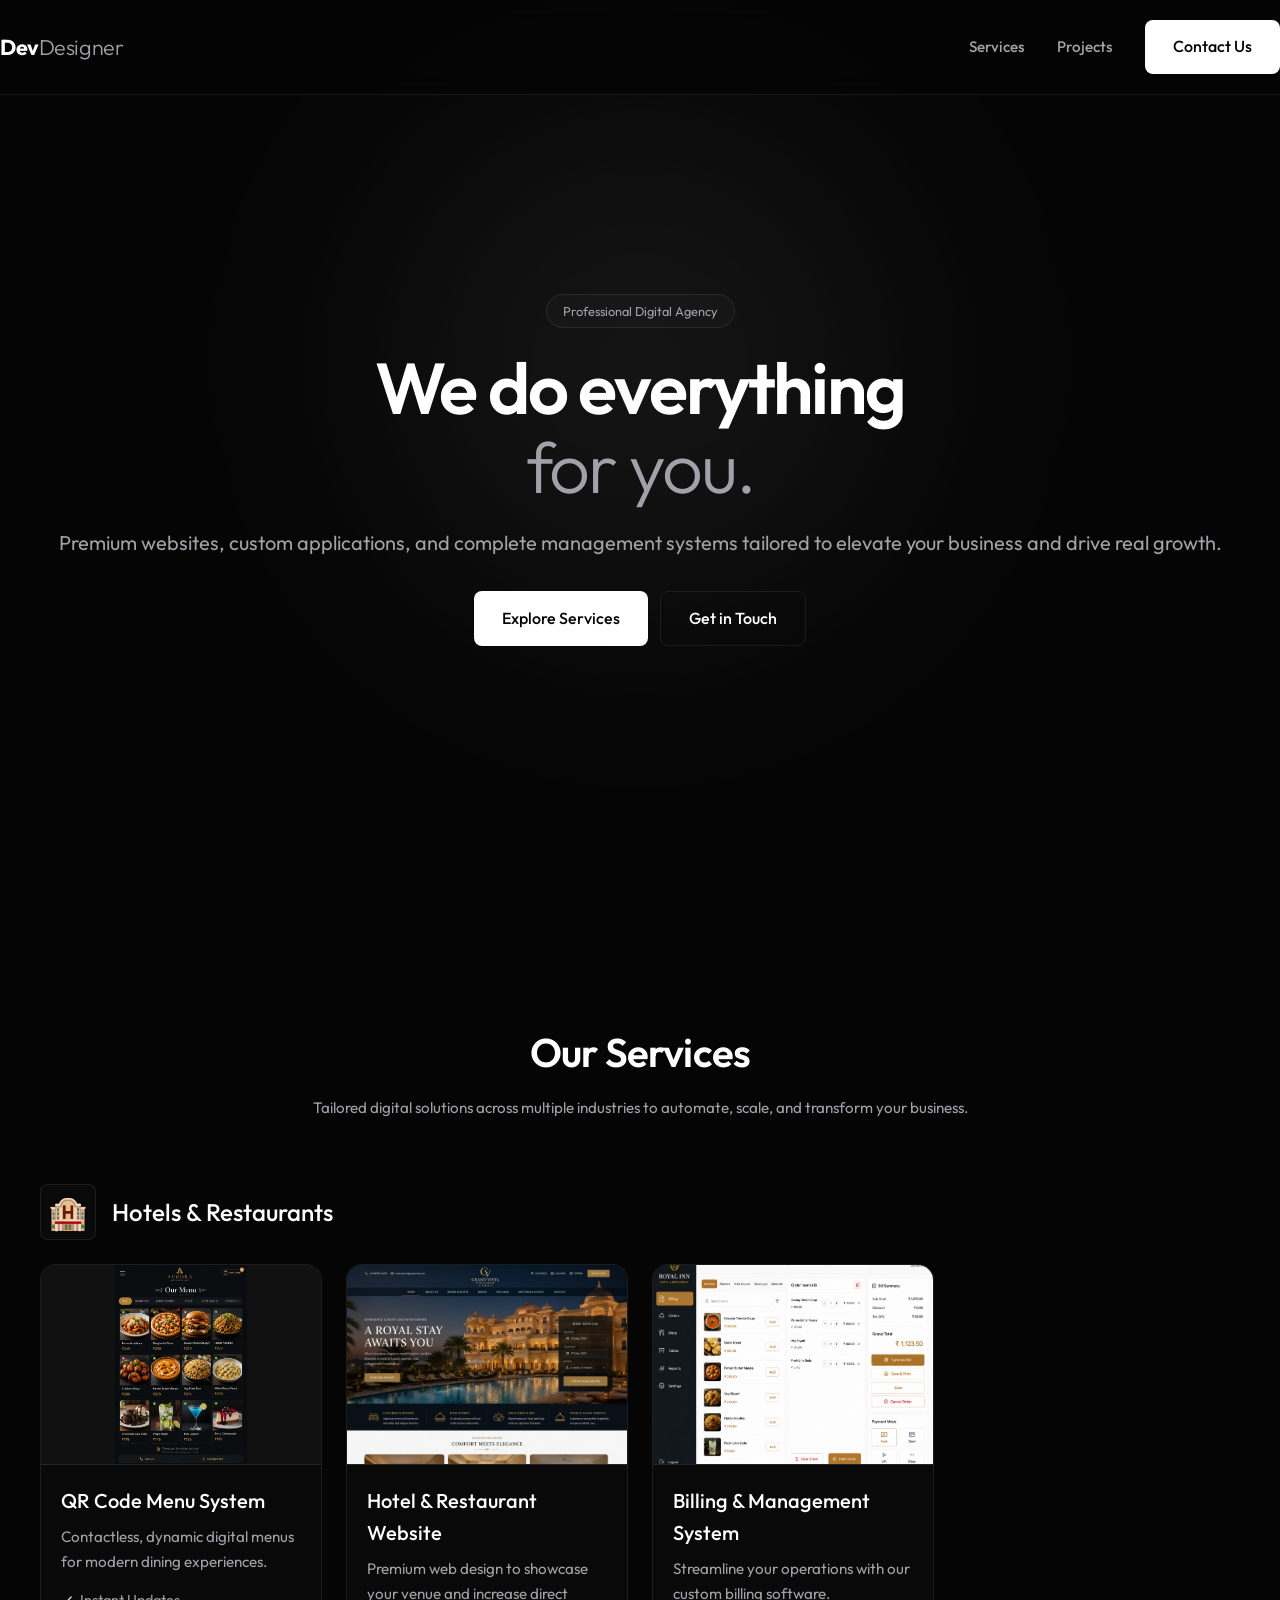
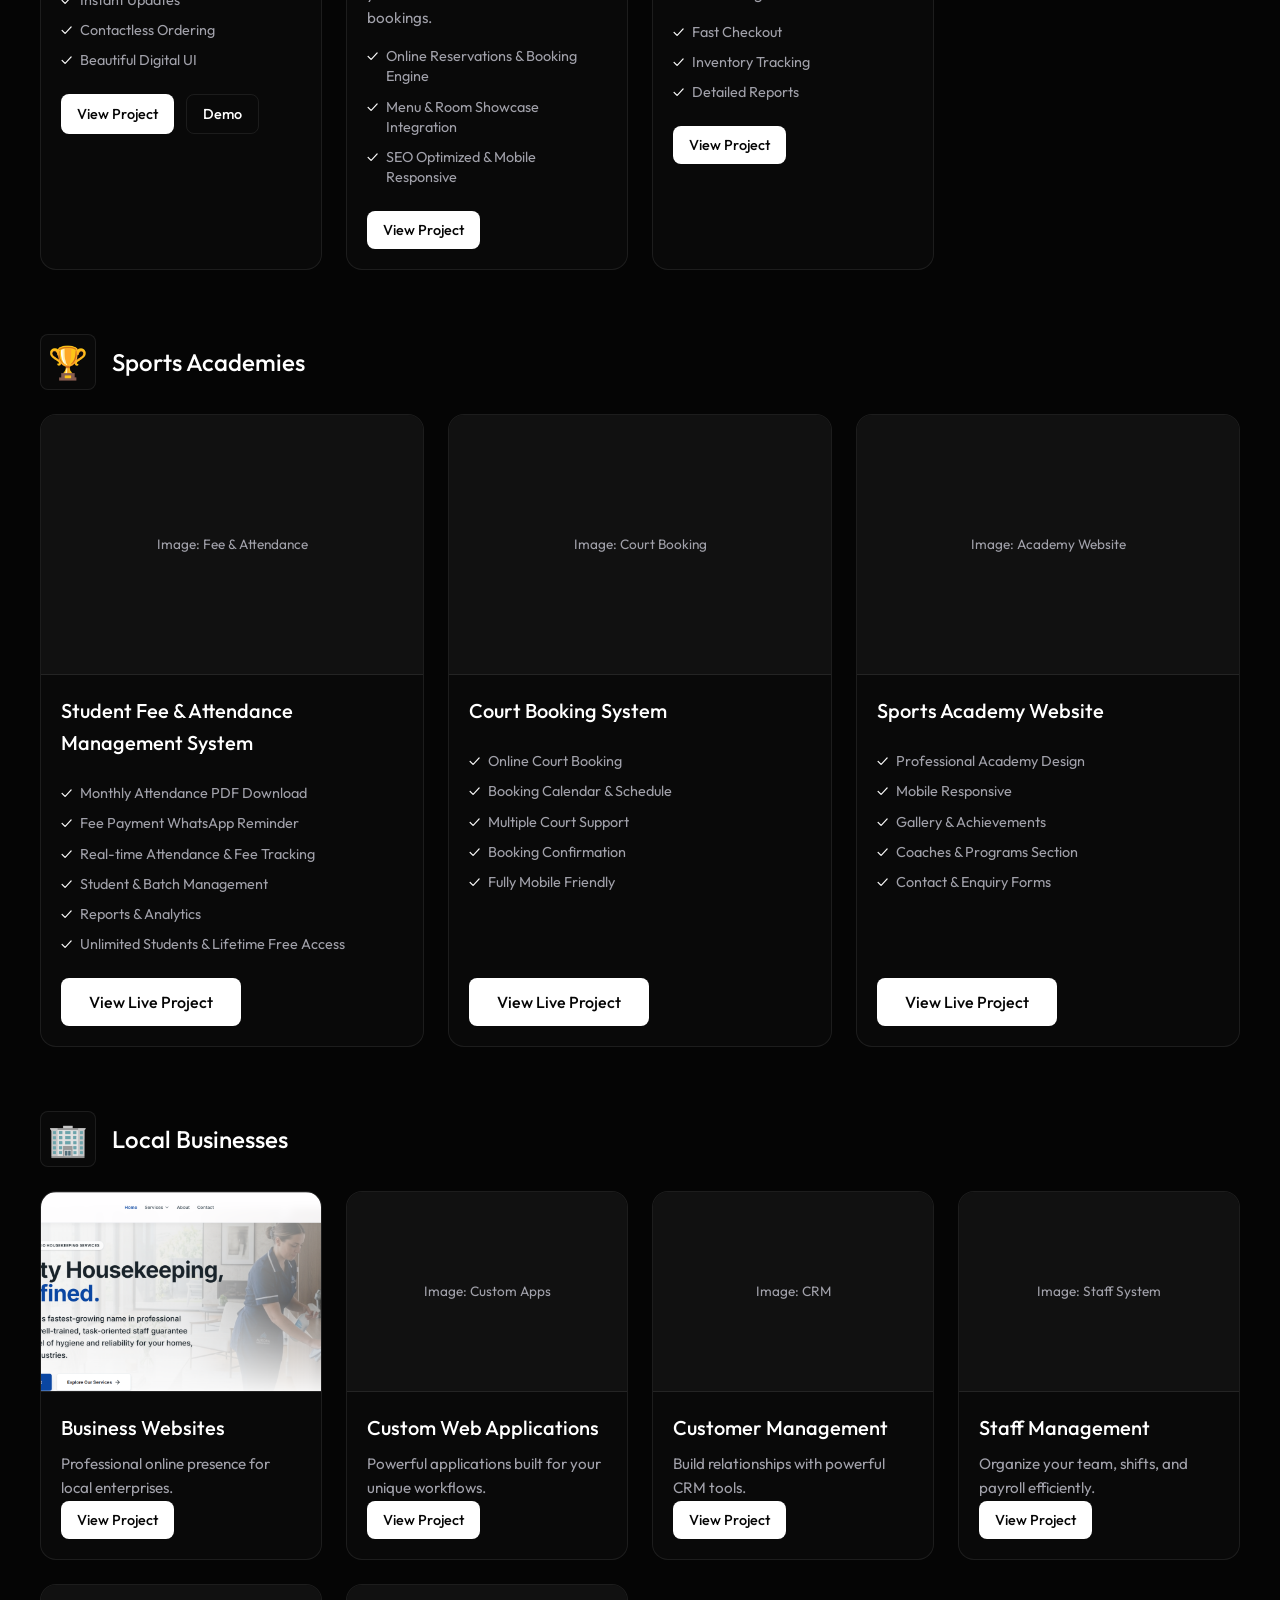
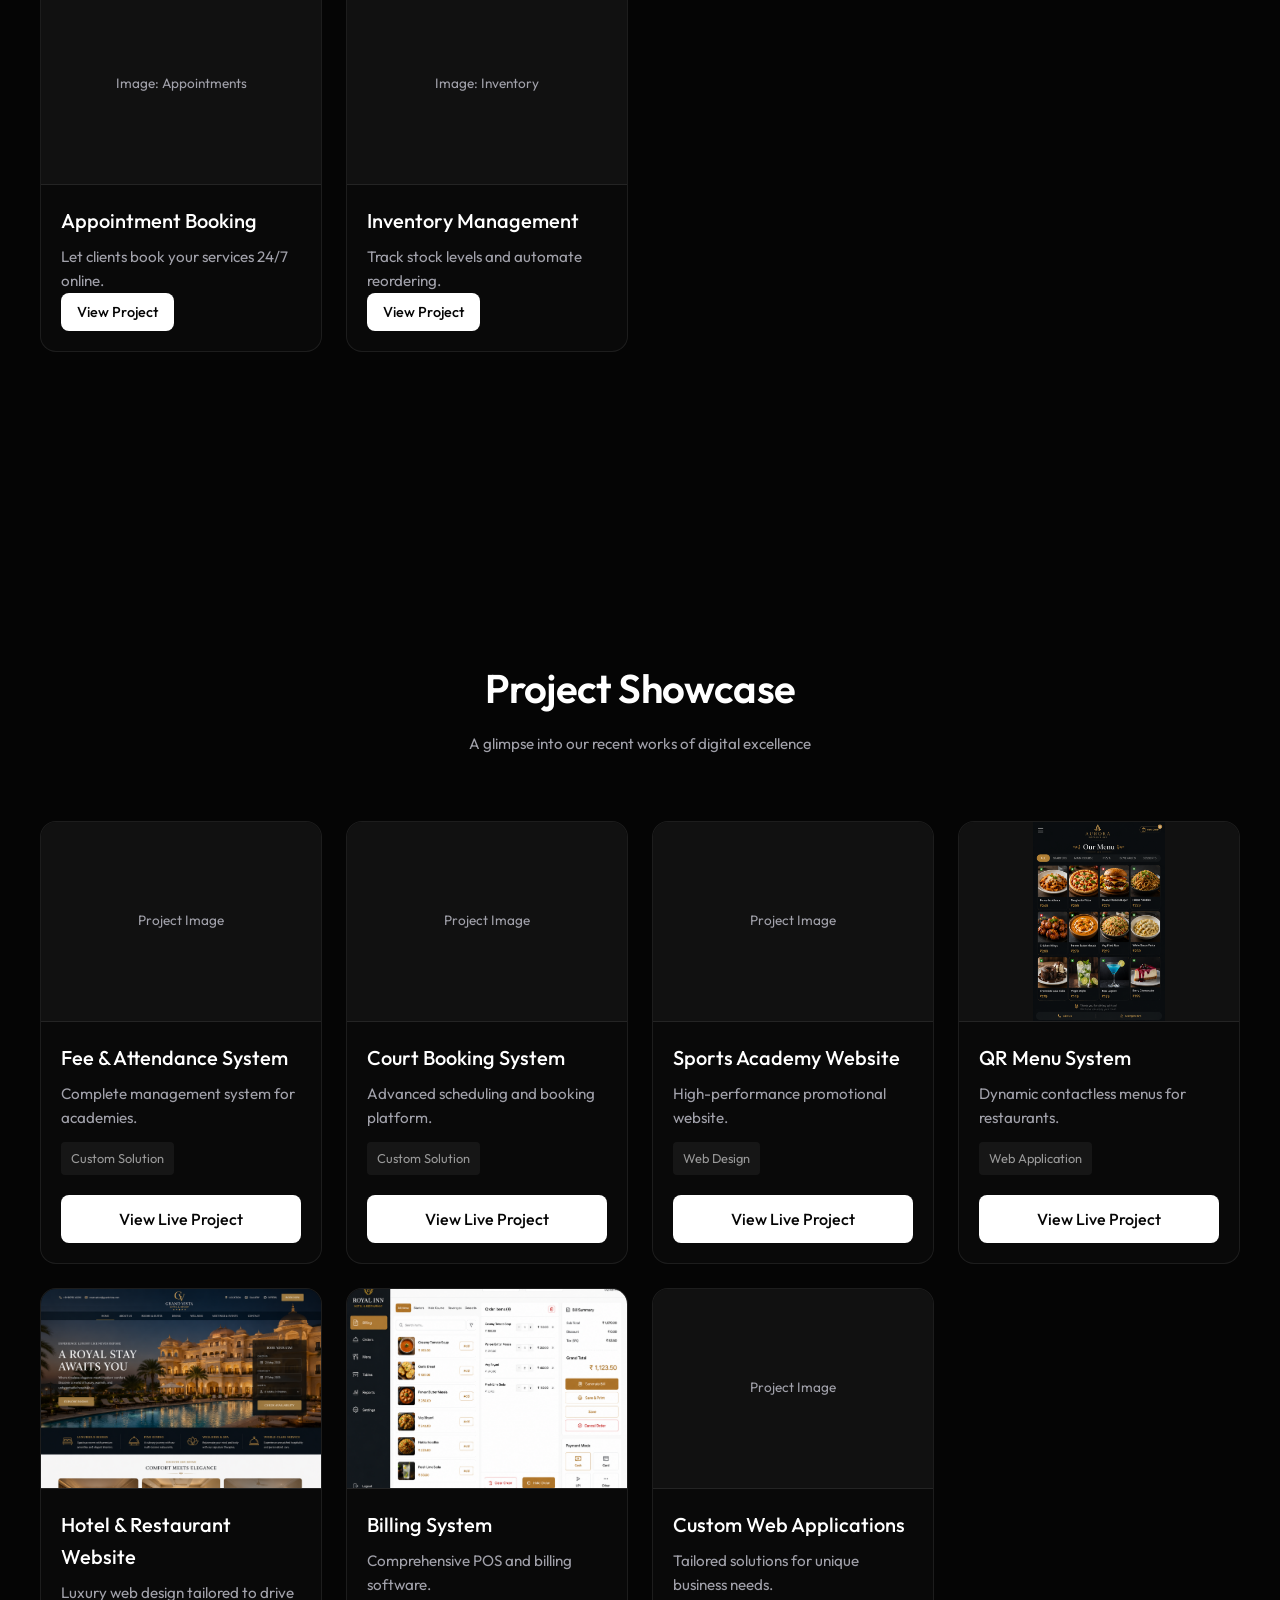
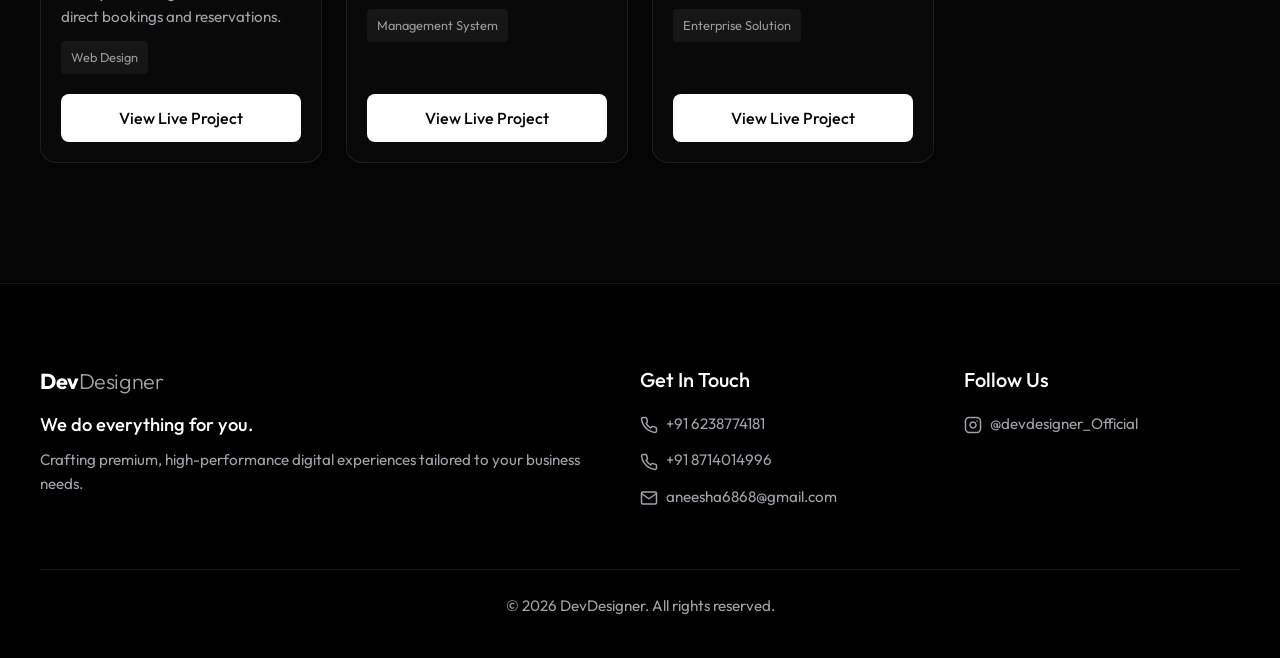
==== index.html @ 1812ec25 "Initial commit - DevDesigner Landing Page" ====
<!DOCTYPE html>
<html lang="en">
<head>
    <meta charset="UTF-8">
    <meta name="viewport" content="width=device-width, initial-scale=1.0">
    <title>DevDesigner | Premium Digital Solutions</title>
    <meta name="description" content="DevDesigner provides premium websites, web applications, and management systems for hotels, restaurants, sports academies, and local businesses. We do everything for you.">
    <link rel="preconnect" href="https://fonts.googleapis.com">
    <link rel="preconnect" href="https://fonts.gstatic.com" crossorigin>
    <link href="https://fonts.googleapis.com/css2?family=Outfit:wght@300;400;500;600;700;800&display=swap" rel="stylesheet">
    <link rel="stylesheet" href="styles.css">
</head>
<body>
    <!-- Navbar -->
    <nav class="navbar">
        <div class="nav-container">
            <a href="#" class="logo">
                <!-- Fallback text if logo.png is not present yet -->
                <span class="logo-text">Dev<span class="highlight">Designer</span></span>
            </a>
            <div class="nav-links">
                <a href="#services">Services</a>
                <a href="#projects">Projects</a>
                <a href="#contact" class="btn-primary nav-btn">Contact Us</a>
            </div>
            <button class="mobile-menu-btn" aria-label="Menu">
                <span></span>
                <span></span>
                <span></span>
            </button>
        </div>
    </nav>

    <!-- Hero Section -->
    <header class="hero">
        <div class="hero-bg-glow"></div>
        <div class="container hero-content">
            <div class="badge">Professional Digital Agency</div>
            <h1>We do everything <br/> <span class="highlight">for you.</span></h1>
            <p class="hero-desc">Premium websites, custom applications, and complete management systems tailored to elevate your business and drive real growth.</p>
            <div class="hero-buttons">
                <a href="#services" class="btn-primary">Explore Services</a>
                <a href="#contact" class="btn-secondary">Get in Touch</a>
            </div>
        </div>
    </header>

    <!-- Services Section -->
    <section id="services" class="section services-section">
        <div class="container">
            <div class="section-header">
                <h2 class="section-title">Our Services</h2>
                <p class="section-subtitle">Tailored digital solutions across multiple industries to automate, scale, and transform your business.</p>
            </div>

            <!-- Hotels & Restaurants -->
            <div class="service-category">
                <div class="category-header">
                    <div class="category-icon">🏨</div>
                    <h3 class="category-title">Hotels & Restaurants</h3>
                </div>
                <div class="grid">
                    <div class="card service-card">
                        <div class="card-image" style="padding: 0;">
                            <img src="qr_menu.png" alt="QR Menu System" style="width: 100%; height: 100%; object-fit: contain;">
                        </div>
                        <div class="card-content">
                            <h4>QR Code Menu System</h4>
                            <p>Contactless, dynamic digital menus for modern dining experiences.</p>
                            <ul class="features-list">
                                <li>Instant Updates</li>
                                <li>Contactless Ordering</li>
                                <li>Beautiful Digital UI</li>
                            </ul>
                            <div class="card-actions">
                                <button class="btn-sm btn-primary">View Project</button>
                                <button class="btn-sm btn-outline">Demo</button>
                            </div>
                        </div>
                    </div>
                    <div class="card service-card">
                        <div class="card-image" style="padding: 0;">
                            <img src="hotel.png" alt="Hotel & Restaurant Website" style="width: 100%; height: 100%; object-fit: cover;">
                        </div>
                        <div class="card-content">
                            <h4>Hotel & Restaurant Website</h4>
                            <p>Premium web design to showcase your venue and increase direct bookings.</p>
                            <ul class="features-list">
                                <li>Online Reservations & Booking Engine</li>
                                <li>Menu & Room Showcase Integration</li>
                                <li>SEO Optimized & Mobile Responsive</li>
                            </ul>
                            <div class="card-actions">
                                <button class="btn-sm btn-primary">View Project</button>
                            </div>
                        </div>
                    </div>
                    <div class="card service-card">
                        <div class="card-image" style="padding: 0;">
                            <img src="hotel_bill.png" alt="Billing & Management System" style="width: 100%; height: 100%; object-fit: cover;">
                        </div>
                        <div class="card-content">
                            <h4>Billing & Management System</h4>
                            <p>Streamline your operations with our custom billing software.</p>
                            <ul class="features-list">
                                <li>Fast Checkout</li>
                                <li>Inventory Tracking</li>
                                <li>Detailed Reports</li>
                            </ul>
                            <div class="card-actions">
                                <button class="btn-sm btn-primary">View Project</button>
                            </div>
                        </div>
                    </div>
                </div>
            </div>

            <!-- Sports Academies -->
            <div class="service-category">
                <div class="category-header">
                    <div class="category-icon">🏆</div>
                    <h3 class="category-title">Sports Academies</h3>
                </div>
                <div class="grid grid-large">
                    <div class="card service-card large">
                        <div class="card-image placeholder large-img">Image: Fee & Attendance</div>
                        <div class="card-content">
                            <h4>Student Fee & Attendance Management System</h4>
                            <ul class="features-list full-list">
                                <li>Monthly Attendance PDF Download</li>
                                <li>Fee Payment WhatsApp Reminder</li>
                                <li>Real-time Attendance & Fee Tracking</li>
                                <li>Student & Batch Management</li>
                                <li>Reports & Analytics</li>
                                <li>Unlimited Students & Lifetime Free Access</li>
                            </ul>
                            <div class="card-actions mt-auto">
                                <button class="btn-primary w-100">View Live Project</button>
                            </div>
                        </div>
                    </div>
                    <div class="card service-card large">
                        <div class="card-image placeholder large-img">Image: Court Booking</div>
                        <div class="card-content">
                            <h4>Court Booking System</h4>
                            <ul class="features-list full-list">
                                <li>Online Court Booking</li>
                                <li>Booking Calendar & Schedule</li>
                                <li>Multiple Court Support</li>
                                <li>Booking Confirmation</li>
                                <li>Fully Mobile Friendly</li>
                            </ul>
                            <div class="card-actions mt-auto">
                                <button class="btn-primary w-100">View Live Project</button>
                            </div>
                        </div>
                    </div>
                    <div class="card service-card large">
                        <div class="card-image placeholder large-img">Image: Academy Website</div>
                        <div class="card-content">
                            <h4>Sports Academy Website</h4>
                            <ul class="features-list full-list">
                                <li>Professional Academy Design</li>
                                <li>Mobile Responsive</li>
                                <li>Gallery & Achievements</li>
                                <li>Coaches & Programs Section</li>
                                <li>Contact & Enquiry Forms</li>
                            </ul>
                            <div class="card-actions mt-auto">
                                <button class="btn-primary w-100">View Live Project</button>
                            </div>
                        </div>
                    </div>
                </div>
            </div>

            <!-- Local Businesses -->
            <div class="service-category">
                <div class="category-header">
                    <div class="category-icon">🏢</div>
                    <h3 class="category-title">Local Businesses</h3>
                </div>
                <div class="grid">
                    <div class="card service-card">
                        <div class="card-image" style="padding: 0;">
                            <img src="businesswebsite.png" alt="Business Websites" style="width: 100%; height: 100%; object-fit: cover;">
                        </div>
                        <div class="card-content">
                            <h4>Business Websites</h4>
                            <p>Professional online presence for local enterprises.</p>
                            <div class="card-actions mt-auto"><button class="btn-sm btn-primary">View Project</button></div>
                        </div>
                    </div>
                    <div class="card service-card">
                        <div class="card-image placeholder">Image: Custom Apps</div>
                        <div class="card-content">
                            <h4>Custom Web Applications</h4>
                            <p>Powerful applications built for your unique workflows.</p>
                            <div class="card-actions mt-auto"><button class="btn-sm btn-primary">View Project</button></div>
                        </div>
                    </div>
                    <div class="card service-card">
                        <div class="card-image placeholder">Image: CRM</div>
                        <div class="card-content">
                            <h4>Customer Management</h4>
                            <p>Build relationships with powerful CRM tools.</p>
                            <div class="card-actions mt-auto"><button class="btn-sm btn-primary">View Project</button></div>
                        </div>
                    </div>
                    <div class="card service-card">
                        <div class="card-image placeholder">Image: Staff System</div>
                        <div class="card-content">
                            <h4>Staff Management</h4>
                            <p>Organize your team, shifts, and payroll efficiently.</p>
                            <div class="card-actions mt-auto"><button class="btn-sm btn-primary">View Project</button></div>
                        </div>
                    </div>
                    <div class="card service-card">
                        <div class="card-image placeholder">Image: Appointments</div>
                        <div class="card-content">
                            <h4>Appointment Booking</h4>
                            <p>Let clients book your services 24/7 online.</p>
                            <div class="card-actions mt-auto"><button class="btn-sm btn-primary">View Project</button></div>
                        </div>
                    </div>
                    <div class="card service-card">
                        <div class="card-image placeholder">Image: Inventory</div>
                        <div class="card-content">
                            <h4>Inventory Management</h4>
                            <p>Track stock levels and automate reordering.</p>
                            <div class="card-actions mt-auto"><button class="btn-sm btn-primary">View Project</button></div>
                        </div>
                    </div>
                </div>
            </div>
        </div>
    </section>

    <!-- Project Showcase -->
    <section id="projects" class="section projects-section">
        <div class="container">
            <div class="section-header">
                <h2 class="section-title">Project Showcase</h2>
                <p class="section-subtitle">A glimpse into our recent works of digital excellence</p>
            </div>
            <div class="grid">
                <!-- Projects -->
                <div class="card project-card">
                    <div class="card-image placeholder">Project Image</div>
                    <div class="card-content">
                        <h4>Fee & Attendance System</h4>
                        <p>Complete management system for academies.</p>
                        <p class="tech-stack">Custom Solution</p>
                        <button class="btn-primary w-100 mt-auto">View Live Project</button>
                    </div>
                </div>
                <div class="card project-card">
                    <div class="card-image placeholder">Project Image</div>
                    <div class="card-content">
                        <h4>Court Booking System</h4>
                        <p>Advanced scheduling and booking platform.</p>
                        <p class="tech-stack">Custom Solution</p>
                        <button class="btn-primary w-100 mt-auto">View Live Project</button>
                    </div>
                </div>
                <div class="card project-card">
                    <div class="card-image placeholder">Project Image</div>
                    <div class="card-content">
                        <h4>Sports Academy Website</h4>
                        <p>High-performance promotional website.</p>
                        <p class="tech-stack">Web Design</p>
                        <button class="btn-primary w-100 mt-auto">View Live Project</button>
                    </div>
                </div>
                <div class="card project-card">
                    <div class="card-image" style="padding: 0;">
                        <img src="qr_menu.png" alt="QR Menu System" style="width: 100%; height: 100%; object-fit: contain;">
                    </div>
                    <div class="card-content">
                        <h4>QR Menu System</h4>
                        <p>Dynamic contactless menus for restaurants.</p>
                        <p class="tech-stack">Web Application</p>
                        <button class="btn-primary w-100 mt-auto">View Live Project</button>
                    </div>
                </div>
                <div class="card project-card">
                    <div class="card-image" style="padding: 0;">
                        <img src="hotel.png" alt="Hotel & Restaurant Website" style="width: 100%; height: 100%; object-fit: cover;">
                    </div>
                    <div class="card-content">
                        <h4>Hotel & Restaurant Website</h4>
                        <p>Luxury web design tailored to drive direct bookings and reservations.</p>
                        <p class="tech-stack">Web Design</p>
                        <button class="btn-primary w-100 mt-auto">View Live Project</button>
                    </div>
                </div>
                <div class="card project-card">
                    <div class="card-image" style="padding: 0;">
                        <img src="hotel_bill.png" alt="Billing & Management System" style="width: 100%; height: 100%; object-fit: cover;">
                    </div>
                    <div class="card-content">
                        <h4>Billing System</h4>
                        <p>Comprehensive POS and billing software.</p>
                        <p class="tech-stack">Management System</p>
                        <button class="btn-primary w-100 mt-auto">View Live Project</button>
                    </div>
                </div>
                <div class="card project-card">
                    <div class="card-image placeholder">Project Image</div>
                    <div class="card-content">
                        <h4>Custom Web Applications</h4>
                        <p>Tailored solutions for unique business needs.</p>
                        <p class="tech-stack">Enterprise Solution</p>
                        <button class="btn-primary w-100 mt-auto">View Live Project</button>
                    </div>
                </div>
            </div>
        </div>
    </section>

    <!-- Footer -->
    <footer id="contact" class="footer">
        <div class="container">
            <div class="footer-grid">
                <div class="footer-brand">
                    <h2 class="logo-text">Dev<span class="highlight">Designer</span></h2>
                    <p class="footer-tagline">We do everything for you.</p>
                    <p class="footer-desc">Crafting premium, high-performance digital experiences tailored to your business needs.</p>
                </div>
                <div class="footer-contact">
                    <h4>Get In Touch</h4>
                    <a href="tel:+916238774181" class="contact-link"><svg width="18" height="18" viewBox="0 0 24 24" fill="none" stroke="currentColor" stroke-width="2" stroke-linecap="round" stroke-linejoin="round" style="vertical-align: middle; margin-right: 8px;"><path d="M22 16.92v3a2 2 0 0 1-2.18 2 19.79 19.79 0 0 1-8.63-3.07 19.5 19.5 0 0 1-6-6 19.79 19.79 0 0 1-3.07-8.67A2 2 0 0 1 4.11 2h3a2 2 0 0 1 2 1.72 12.84 12.84 0 0 0 .7 2.81 2 2 0 0 1-.45 2.11L8.09 9.91a16 16 0 0 0 6 6l1.27-1.27a2 2 0 0 1 2.11-.45 12.84 12.84 0 0 0 2.81.7A2 2 0 0 1 22 16.92z"></path></svg>+91 6238774181</a>
                    <a href="tel:+918714014996" class="contact-link"><svg width="18" height="18" viewBox="0 0 24 24" fill="none" stroke="currentColor" stroke-width="2" stroke-linecap="round" stroke-linejoin="round" style="vertical-align: middle; margin-right: 8px;"><path d="M22 16.92v3a2 2 0 0 1-2.18 2 19.79 19.79 0 0 1-8.63-3.07 19.5 19.5 0 0 1-6-6 19.79 19.79 0 0 1-3.07-8.67A2 2 0 0 1 4.11 2h3a2 2 0 0 1 2 1.72 12.84 12.84 0 0 0 .7 2.81 2 2 0 0 1-.45 2.11L8.09 9.91a16 16 0 0 0 6 6l1.27-1.27a2 2 0 0 1 2.11-.45 12.84 12.84 0 0 0 2.81.7A2 2 0 0 1 22 16.92z"></path></svg>+91 8714014996</a>
                    <a href="mailto:aneesha6868@gmail.com" class="contact-link"><svg width="18" height="18" viewBox="0 0 24 24" fill="none" stroke="currentColor" stroke-width="2" stroke-linecap="round" stroke-linejoin="round" style="vertical-align: middle; margin-right: 8px;"><path d="M4 4h16c1.1 0 2 .9 2 2v12c0 1.1-.9 2-2 2H4c-1.1 0-2-.9-2-2V6c0-1.1.9-2 2-2z"></path><polyline points="22,6 12,13 2,6"></polyline></svg>aneesha6868@gmail.com</a>
                </div>
                <div class="footer-social">
                    <h4>Follow Us</h4>
                    <a href="https://instagram.com/devdesigner_Official" target="_blank" class="contact-link"><svg width="18" height="18" viewBox="0 0 24 24" fill="none" stroke="currentColor" stroke-width="2" stroke-linecap="round" stroke-linejoin="round" style="vertical-align: middle; margin-right: 8px;"><rect x="2" y="2" width="20" height="20" rx="5" ry="5"></rect><path d="M16 11.37A4 4 0 1 1 12.63 8 4 4 0 0 1 16 11.37z"></path><line x1="17.5" y1="6.5" x2="17.51" y2="6.5"></line></svg>@devdesigner_Official</a>
                </div>
            </div>
            <div class="footer-bottom">
                <p>&copy; 2026 DevDesigner. All rights reserved.</p>
            </div>
        </div>
    </footer>

    <script src="script.js"></script>
</body>
</html>
---- styles.css ----
/* --- CSS Reset & Variables --- */
:root {
    --bg-main: #050505;
    --bg-card: rgba(255, 255, 255, 0.02);
    --bg-card-hover: rgba(255, 255, 255, 0.05);
    --border: rgba(255, 255, 255, 0.08);
    --border-hover: rgba(255, 255, 255, 0.2);
    --text-primary: #ffffff;
    --text-secondary: #a1a1aa;
    --accent: #ffffff;
    --accent-glow: rgba(255, 255, 255, 0.15);
    --font-main: 'Outfit', sans-serif;
    --radius: 16px;
    --radius-sm: 8px;
    --transition: all 0.3s cubic-bezier(0.4, 0, 0.2, 1);
}

* {
    margin: 0;
    padding: 0;
    box-sizing: border-box;
}

html {
    scroll-behavior: smooth;
}

body {
    font-family: var(--font-main);
    background-color: var(--bg-main);
    color: var(--text-primary);
    line-height: 1.6;
    overflow-x: hidden;
}

a {
    text-decoration: none;
    color: inherit;
    transition: var(--transition);
}

ul {
    list-style: none;
}

img {
    max-width: 100%;
    display: block;
}

.container {
    max-width: 1280px;
    margin: 0 auto;
    padding: 0 20px;
}

.highlight {
    color: var(--text-secondary);
    font-weight: 300;
}

/* --- Typography (Mobile First) --- */
h1 {
    font-size: 2.5rem;
    line-height: 1.1;
    font-weight: 600;
    letter-spacing: -0.03em;
    margin-bottom: 20px;
}

h2.section-title {
    font-size: 2rem;
    font-weight: 600;
    letter-spacing: -0.02em;
    margin-bottom: 12px;
}

h3.category-title {
    font-size: 1.5rem;
    font-weight: 500;
}

h4 {
    font-size: 1.25rem;
    font-weight: 500;
    margin-bottom: 8px;
}

p {
    color: var(--text-secondary);
    font-size: 0.95rem;
}

/* --- Buttons --- */
button, .btn-primary, .btn-secondary, .btn-outline {
    font-family: var(--font-main);
    cursor: pointer;
    display: inline-flex;
    align-items: center;
    justify-content: center;
    border: none;
    transition: var(--transition);
    font-weight: 500;
    border-radius: var(--radius-sm);
    width: 100%; /* Mobile first: full width buttons */
    text-align: center;
}

.btn-primary {
    background: var(--text-primary);
    color: var(--bg-main);
    padding: 14px 28px;
    font-size: 1rem;
}

.btn-primary:hover {
    background: #e4e4e7;
    transform: translateY(-2px);
    box-shadow: 0 10px 20px rgba(255,255,255,0.1);
}

.btn-secondary {
    background: transparent;
    color: var(--text-primary);
    padding: 14px 28px;
    border: 1px solid var(--border);
    font-size: 1rem;
}

.btn-secondary:hover {
    border-color: var(--text-primary);
    background: rgba(255,255,255,0.05);
}

.btn-sm {
    padding: 10px 16px;
    font-size: 0.9rem;
}

.btn-outline {
    background: transparent;
    border: 1px solid var(--border);
    color: var(--text-primary);
}
.btn-outline:hover {
    border-color: var(--text-primary);
}

.w-100 {
    width: 100%;
}
.mt-auto {
    margin-top: auto;
}

/* --- Navbar (Mobile First) --- */
.navbar {
    position: fixed;
    top: 0;
    left: 0;
    width: 100%;
    z-index: 100;
    padding: 16px 0;
    background: rgba(5, 5, 5, 0.85);
    backdrop-filter: blur(12px);
    border-bottom: 1px solid var(--border);
    transition: var(--transition);
}

.nav-container {
    display: flex;
    justify-content: space-between;
    align-items: center;
    flex-wrap: wrap; /* Allows menu to wrap down */
}

.logo-img {
    height: 32px;
    width: auto;
}

.logo-text {
    font-size: 1.35rem;
    font-weight: 700;
    letter-spacing: -0.02em;
}

.mobile-menu-btn {
    display: flex;
    background: transparent;
    border: none;
    flex-direction: column;
    gap: 6px;
    width: auto;
    padding: 8px;
}

.mobile-menu-btn span {
    width: 24px;
    height: 2px;
    background: var(--text-primary);
    transition: var(--transition);
    border-radius: 2px;
}

/* Open state for mobile menu btn */
.mobile-menu-btn.active span:nth-child(1) {
    transform: translateY(8px) rotate(45deg);
}
.mobile-menu-btn.active span:nth-child(2) {
    opacity: 0;
}
.mobile-menu-btn.active span:nth-child(3) {
    transform: translateY(-8px) rotate(-45deg);
}

.nav-links {
    display: none;
    width: 100%;
    flex-direction: column;
    gap: 20px;
    padding: 24px 0 12px;
    text-align: center;
}

.nav-links.active {
    display: flex;
}

.nav-links a:not(.nav-btn) {
    font-size: 1.1rem;
    font-weight: 500;
    color: var(--text-primary);
}

.nav-links a:not(.nav-btn):hover {
    color: var(--text-secondary);
}

/* --- Hero Section (Mobile First) --- */
.hero {
    min-height: 100vh;
    display: flex;
    align-items: center;
    position: relative;
    padding-top: 100px;
    padding-bottom: 60px;
}

.hero-bg-glow {
    position: absolute;
    top: 40%;
    left: 50%;
    transform: translate(-50%, -50%);
    width: 90vw;
    height: 90vw;
    background: radial-gradient(circle, var(--accent-glow) 0%, transparent 70%);
    z-index: -1;
    filter: blur(60px);
    opacity: 0.6;
}

.hero-content {
    text-align: center;
    width: 100%;
}

.badge {
    display: inline-block;
    padding: 6px 16px;
    background: var(--bg-card);
    border: 1px solid var(--border);
    border-radius: 50px;
    font-size: 0.8rem;
    color: var(--text-secondary);
    margin-bottom: 20px;
}

.hero-desc {
    font-size: 1.05rem;
    margin: 0 auto 32px;
}

.hero-buttons {
    display: flex;
    flex-direction: column;
    gap: 12px;
}

/* --- Sections --- */
.section {
    padding: 80px 0;
}

.section-header {
    text-align: center;
    margin-bottom: 48px;
}

/* --- Services (Mobile First) --- */
.service-category {
    margin-bottom: 64px;
}

.category-header {
    display: flex;
    align-items: center;
    gap: 16px;
    margin-bottom: 24px;
}

.category-icon {
    font-size: 1.75rem;
    background: var(--bg-card);
    width: 48px;
    height: 48px;
    display: flex;
    align-items: center;
    justify-content: center;
    border-radius: var(--radius-sm);
    border: 1px solid var(--border);
}

.grid {
    display: grid;
    grid-template-columns: 1fr; /* Single column on mobile */
    gap: 20px;
}

.card {
    background: var(--bg-card);
    border: 1px solid var(--border);
    border-radius: var(--radius);
    overflow: hidden;
    display: flex;
    flex-direction: column;
    transition: var(--transition);
}

.card:hover {
    border-color: var(--border-hover);
}

.card-image {
    height: 180px;
    background: #111;
    display: flex;
    align-items: center;
    justify-content: center;
    color: var(--text-secondary);
    font-size: 0.85rem;
    border-bottom: 1px solid var(--border);
}

.large-img {
    height: 200px;
}

.card-content {
    padding: 20px;
    display: flex;
    flex-direction: column;
    flex: 1;
}

.features-list {
    margin-top: 16px;
    margin-bottom: 24px;
    display: flex;
    flex-direction: column;
    gap: 10px;
}

.features-list li {
    font-size: 0.9rem;
    color: var(--text-secondary);
    display: flex;
    align-items: flex-start;
    gap: 8px;
    line-height: 1.4;
}

.features-list li::before {
    content: '✓';
    color: var(--text-primary);
    flex-shrink: 0;
}

.card-actions {
    display: flex;
    flex-direction: column;
    gap: 12px;
}

/* --- Projects --- */
.tech-stack {
    font-size: 0.8rem;
    margin-top: 12px;
    margin-bottom: 20px;
    color: #999;
    background: rgba(255,255,255,0.05);
    padding: 6px 10px;
    border-radius: 4px;
    display: inline-block;
    align-self: flex-start;
}

/* --- Footer (Mobile First) --- */
.footer {
    border-top: 1px solid var(--border);
    padding: 60px 0 30px;
    background: #000;
}

.footer-grid {
    display: grid;
    grid-template-columns: 1fr;
    gap: 40px;
    margin-bottom: 48px;
}

.footer-brand .footer-tagline {
    font-size: 1.15rem;
    font-weight: 500;
    color: var(--text-primary);
    margin: 12px 0 8px;
}

.footer-contact h4, .footer-social h4 {
    margin-bottom: 16px;
    color: var(--text-primary);
}

.contact-link {
    display: block;
    color: var(--text-secondary);
    margin-bottom: 12px;
    font-size: 0.95rem;
}

.contact-link:hover {
    color: var(--text-primary);
}

.footer-bottom {
    text-align: center;
    padding-top: 24px;
    border-top: 1px solid var(--border);
    color: var(--text-secondary);
    font-size: 0.85rem;
}

/* ========================================================================= */
/* DESKTOP & TABLET QUERIES (Min-Width) - The "Mobile First" approach      */
/* ========================================================================= */

@media (min-width: 640px) {
    /* Tablet */
    h1 { font-size: 3.5rem; }
    h2.section-title { font-size: 2.5rem; }
    
    .hero-buttons {
        flex-direction: row;
        justify-content: center;
    }
    
    button, .btn-primary, .btn-secondary, .btn-outline {
        width: auto;
    }
    
    .card-actions {
        flex-direction: row;
    }
    
    .grid {
        grid-template-columns: repeat(2, 1fr);
    }
}

@media (min-width: 900px) {
    /* Desktop */
    .container {
        padding: 0 40px;
    }

    h1 { font-size: 4.5rem; }
    
    .hero-bg-glow {
        width: 60vw;
        height: 60vw;
        filter: blur(100px);
    }
    
    .hero-desc {
        font-size: 1.25rem;
    }
    
    .section {
        padding: 120px 0;
    }
    
    .section-header {
        margin-bottom: 64px;
    }

    /* Navbar un-toggle */
    .navbar {
        padding: 20px 0;
    }
    
    .mobile-menu-btn {
        display: none;
    }
    
    .nav-links {
        display: flex;
        flex-direction: row;
        width: auto;
        padding: 0;
        gap: 32px;
        align-items: center;
    }
    
    .nav-links a:not(.nav-btn) {
        font-size: 0.95rem;
        color: var(--text-secondary);
    }

    /* Grid layout */
    .grid {
        grid-template-columns: repeat(auto-fill, minmax(280px, 1fr));
        gap: 24px;
    }
    
    .grid-large {
        grid-template-columns: repeat(auto-fill, minmax(380px, 1fr));
    }
    
    .card:hover {
        background: var(--bg-card-hover);
        transform: translateY(-4px);
    }
    
    .card-image {
        height: 200px;
    }
    
    .large-img {
        height: 260px;
    }
    
    .category-icon {
        width: 56px;
        height: 56px;
        font-size: 2rem;
    }
    
    /* Footer layout */
    .footer {
        padding: 80px 0 40px;
    }
    
    .footer-grid {
        grid-template-columns: 2fr 1fr 1fr;
        gap: 48px;
    }
}
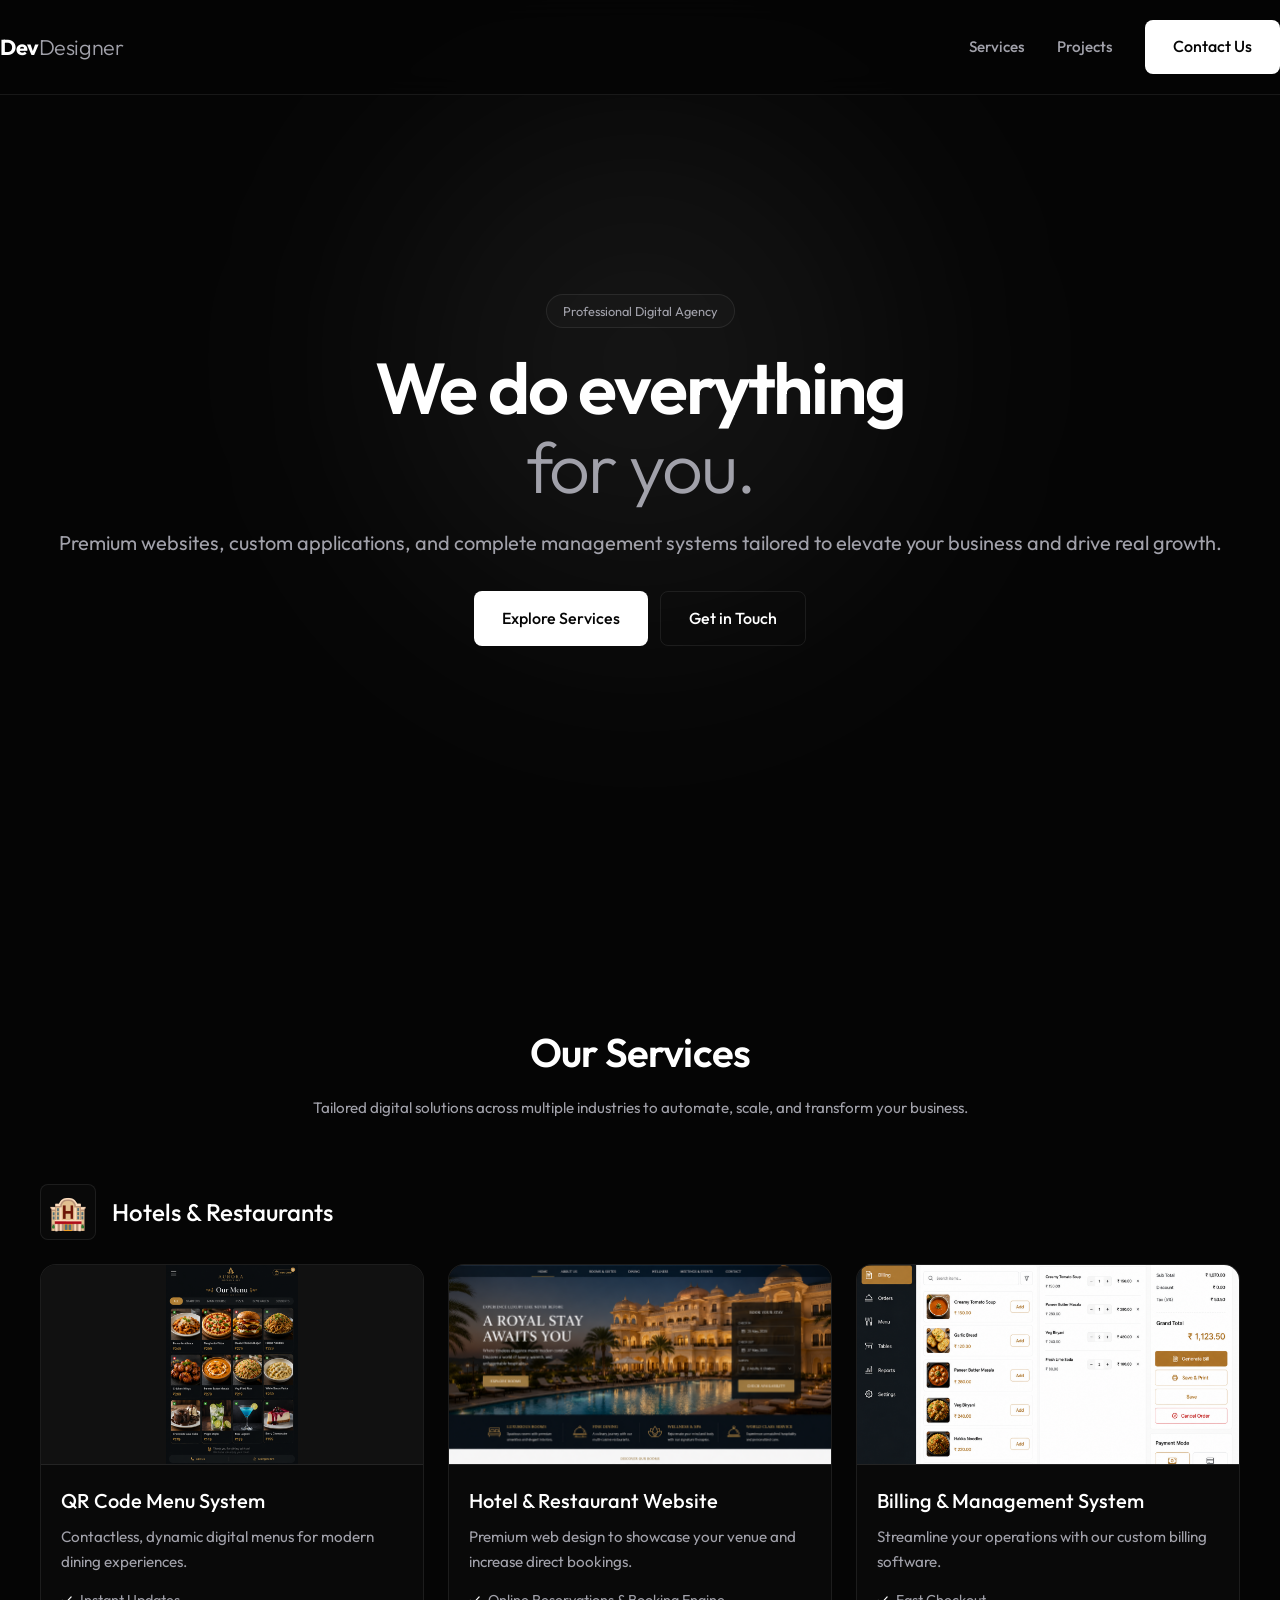
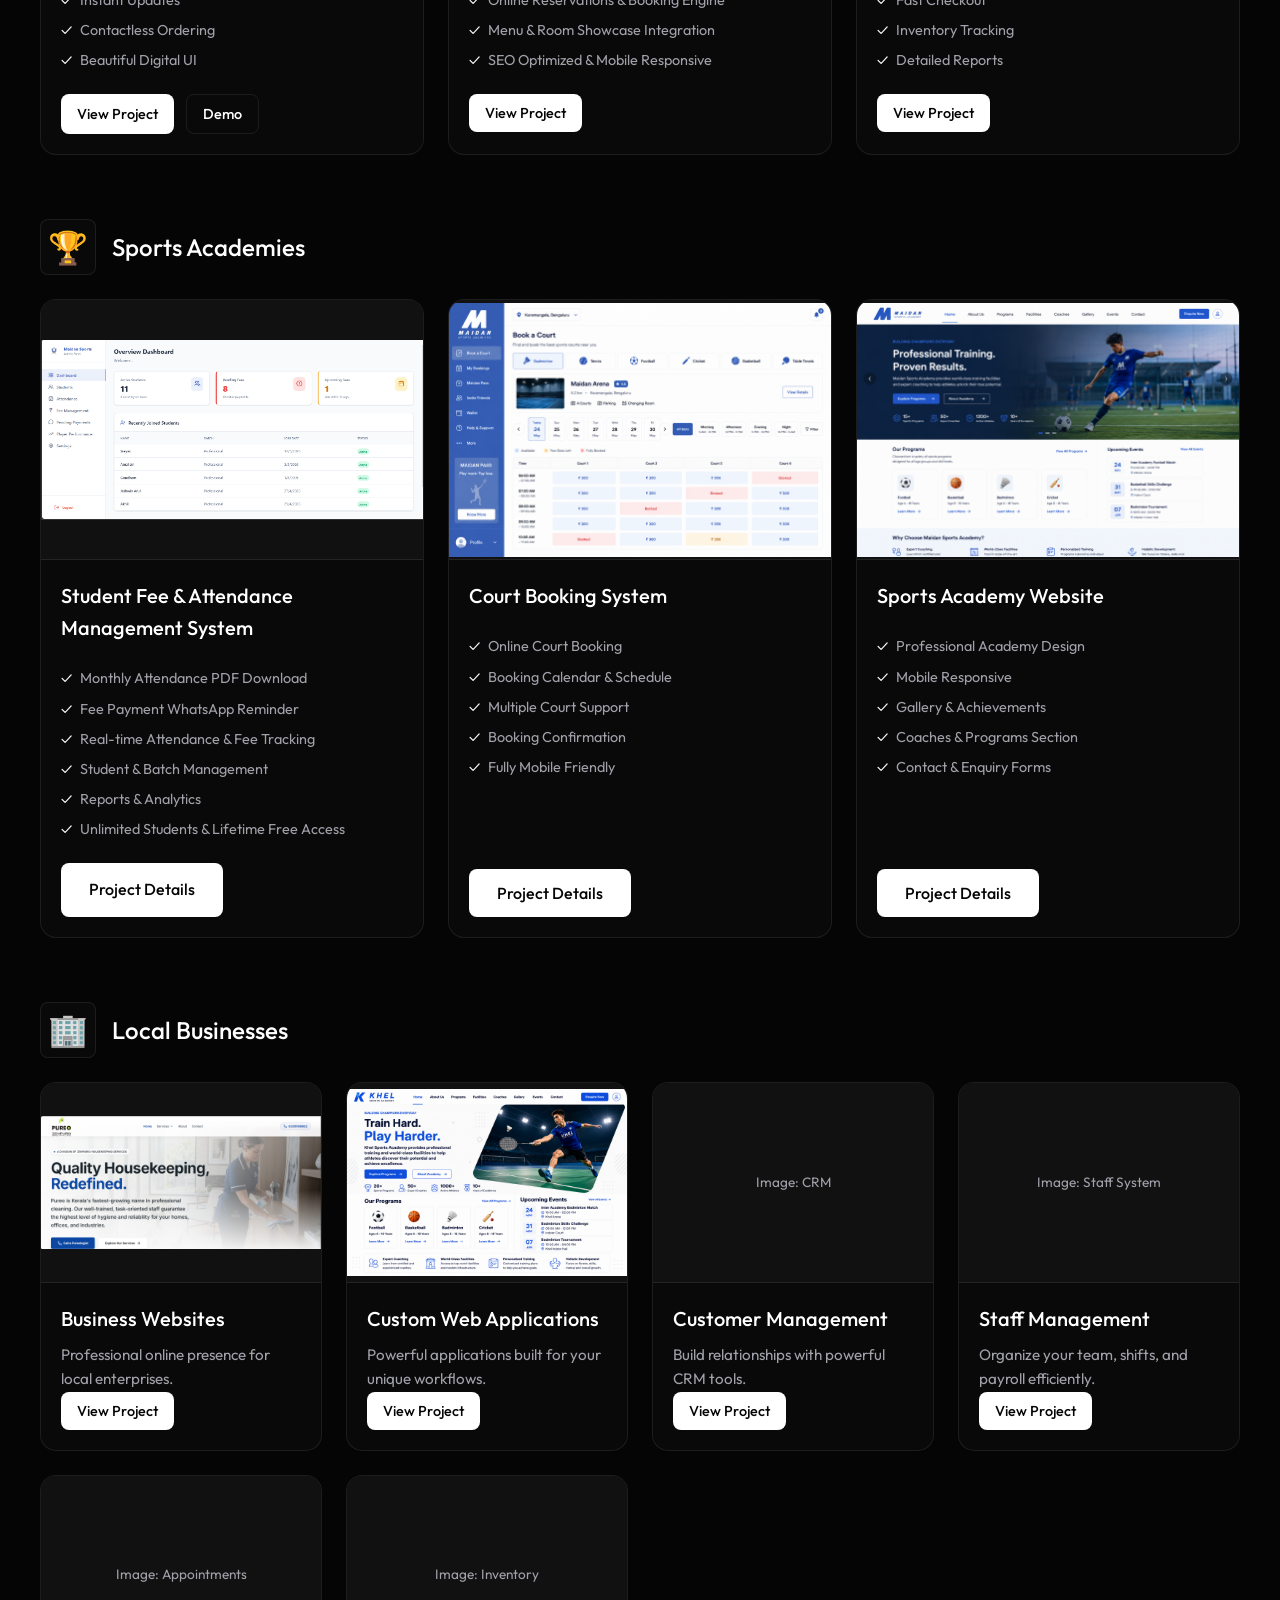
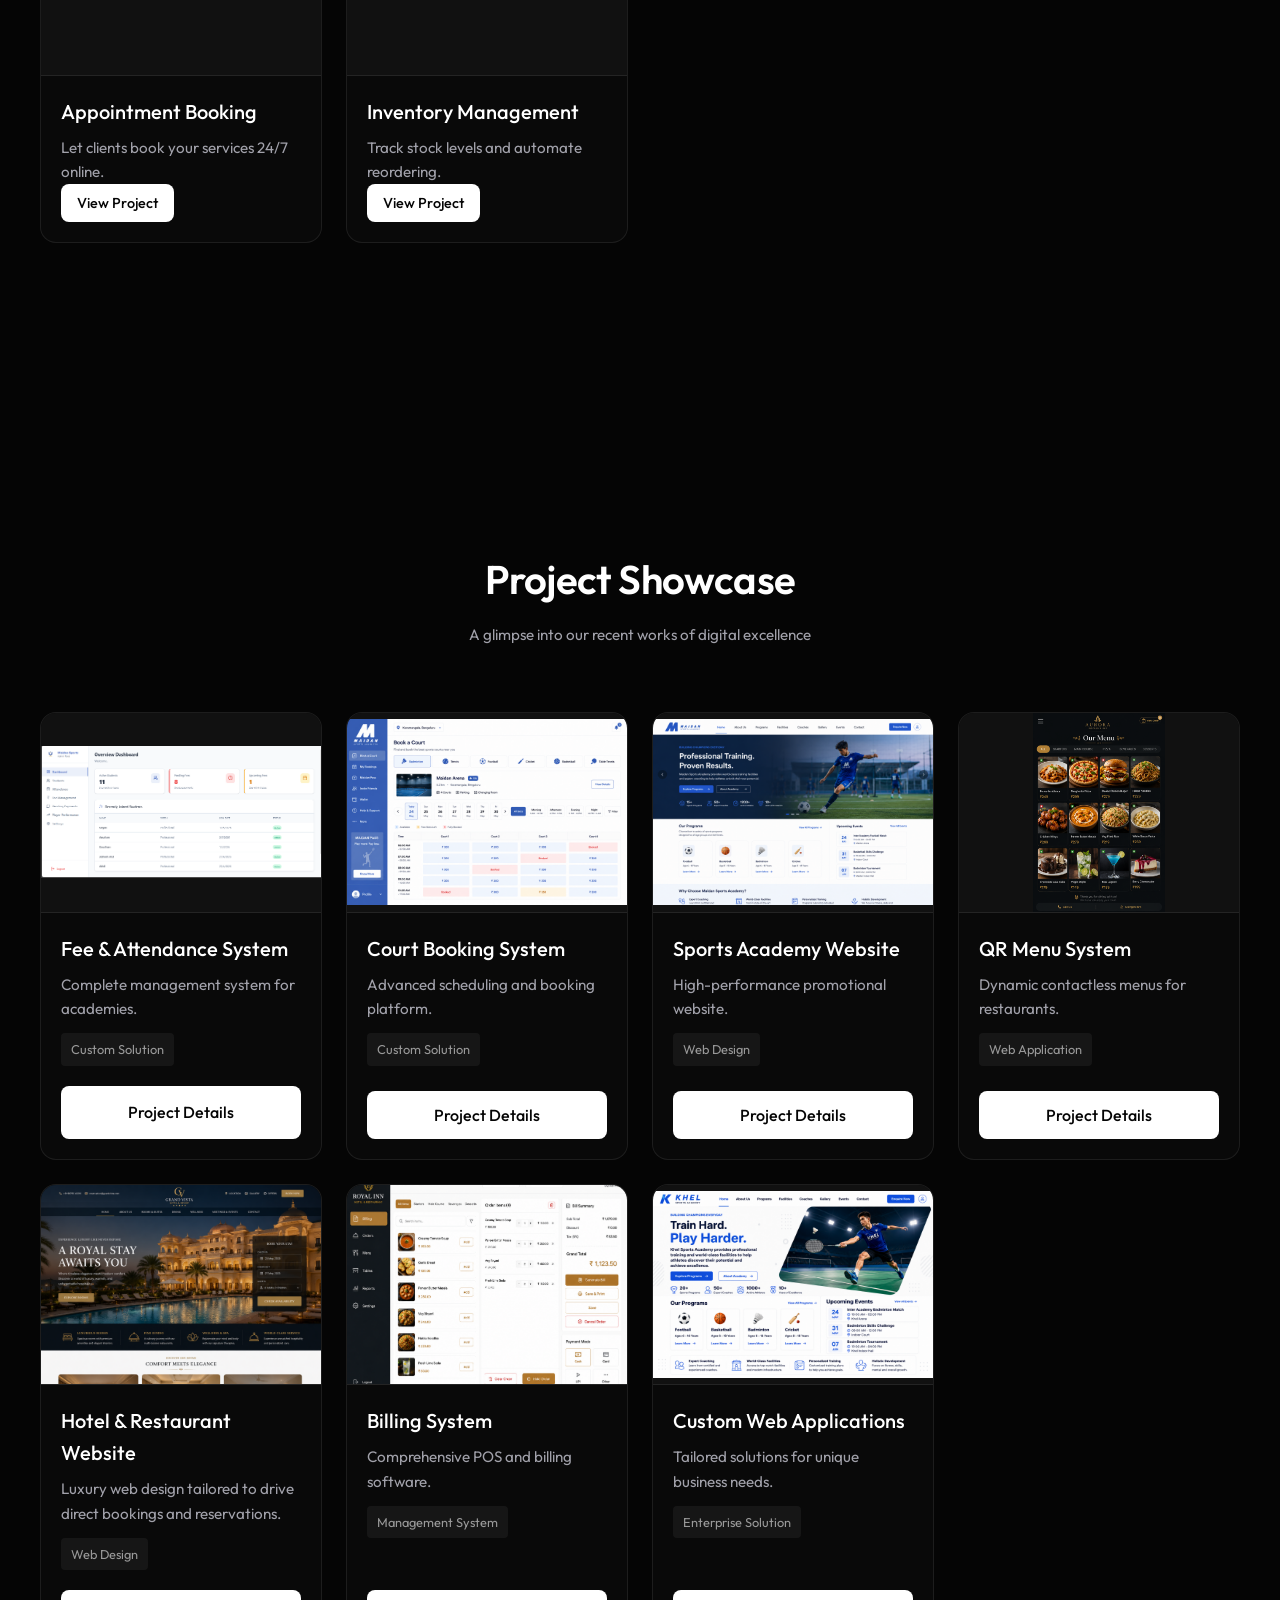
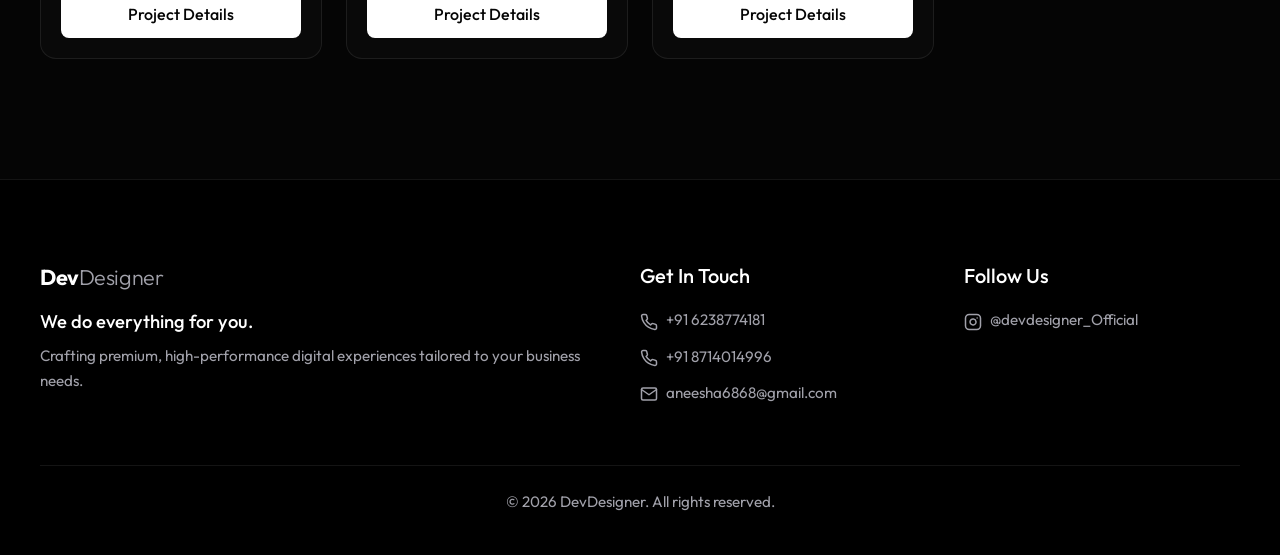
==== commit 7dfb5e49: "Update layout, zoom images, and add student-fee-project.html" ====
--- a/index.html
+++ b/index.html
@@ -59,7 +59,7 @@
                     <div class="category-icon">🏨</div>
                     <h3 class="category-title">Hotels & Restaurants</h3>
                 </div>
-                <div class="grid">
+                <div class="grid grid-3">
                     <div class="card service-card">
                         <div class="card-image" style="padding: 0;">
                             <img src="qr_menu.png" alt="QR Menu System" style="width: 100%; height: 100%; object-fit: contain;">
@@ -123,7 +123,9 @@
                 </div>
                 <div class="grid grid-large">
                     <div class="card service-card large">
-                        <div class="card-image placeholder large-img">Image: Fee & Attendance</div>
+                        <div class="card-image large-img" style="padding: 0;">
+                            <img src="studentfeemanage.png" alt="Student Fee & Attendance Management System" style="width: 100%; height: 100%; object-fit: contain; object-position: center;">
+                        </div>
                         <div class="card-content">
                             <h4>Student Fee & Attendance Management System</h4>
                             <ul class="features-list full-list">
@@ -135,12 +137,14 @@
                                 <li>Unlimited Students & Lifetime Free Access</li>
                             </ul>
                             <div class="card-actions mt-auto">
-                                <button class="btn-primary w-100">View Live Project</button>
+                                <a href="student-fee-project.html" class="btn-primary w-100">Project Details</a>
                             </div>
                         </div>
                     </div>
                     <div class="card service-card large">
-                        <div class="card-image placeholder large-img">Image: Court Booking</div>
+                        <div class="card-image large-img" style="padding: 0;">
+                            <img src="courtbooking.png" alt="Court Booking System" style="width: 100%; height: 100%; object-fit: contain; object-position: center;">
+                        </div>
                         <div class="card-content">
                             <h4>Court Booking System</h4>
                             <ul class="features-list full-list">
@@ -151,12 +155,14 @@
                                 <li>Fully Mobile Friendly</li>
                             </ul>
                             <div class="card-actions mt-auto">
-                                <button class="btn-primary w-100">View Live Project</button>
+                                <button class="btn-primary w-100">Project Details</button>
                             </div>
                         </div>
                     </div>
                     <div class="card service-card large">
-                        <div class="card-image placeholder large-img">Image: Academy Website</div>
+                        <div class="card-image large-img" style="padding: 0;">
+                            <img src="sportswebsite.png" alt="Sports Academy Website" style="width: 100%; height: 100%; object-fit: contain; object-position: center;">
+                        </div>
                         <div class="card-content">
                             <h4>Sports Academy Website</h4>
                             <ul class="features-list full-list">
@@ -167,7 +173,7 @@
                                 <li>Contact & Enquiry Forms</li>
                             </ul>
                             <div class="card-actions mt-auto">
-                                <button class="btn-primary w-100">View Live Project</button>
+                                <button class="btn-primary w-100">Project Details</button>
                             </div>
                         </div>
                     </div>
@@ -183,7 +189,7 @@
                 <div class="grid">
                     <div class="card service-card">
                         <div class="card-image" style="padding: 0;">
-                            <img src="businesswebsite.png" alt="Business Websites" style="width: 100%; height: 100%; object-fit: cover;">
+                            <img src="businesswebsite.png" alt="Business Websites" style="width: 100%; height: 100%; object-fit: contain; object-position: center;">
                         </div>
                         <div class="card-content">
                             <h4>Business Websites</h4>
@@ -192,7 +198,9 @@
                         </div>
                     </div>
                     <div class="card service-card">
-                        <div class="card-image placeholder">Image: Custom Apps</div>
+                        <div class="card-image" style="padding: 0;">
+                            <img src="customweb.png" alt="Custom Web Applications" style="width: 100%; height: 100%; object-fit: contain; object-position: center;">
+                        </div>
                         <div class="card-content">
                             <h4>Custom Web Applications</h4>
                             <p>Powerful applications built for your unique workflows.</p>
@@ -246,30 +254,36 @@
             <div class="grid">
                 <!-- Projects -->
                 <div class="card project-card">
-                    <div class="card-image placeholder">Project Image</div>
+                    <div class="card-image" style="padding: 0;">
+                        <img src="studentfeemanage.png" alt="Student Fee & Attendance Management System" style="width: 100%; height: 100%; object-fit: contain; object-position: center;">
+                    </div>
                     <div class="card-content">
                         <h4>Fee & Attendance System</h4>
                         <p>Complete management system for academies.</p>
                         <p class="tech-stack">Custom Solution</p>
-                        <button class="btn-primary w-100 mt-auto">View Live Project</button>
-                    </div>
-                </div>
-                <div class="card project-card">
-                    <div class="card-image placeholder">Project Image</div>
+                        <a href="student-fee-project.html" class="btn-primary w-100 mt-auto">Project Details</a>
+                    </div>
+                </div>
+                <div class="card project-card">
+                    <div class="card-image" style="padding: 0;">
+                        <img src="courtbooking.png" alt="Court Booking System" style="width: 100%; height: 100%; object-fit: contain; object-position: center;">
+                    </div>
                     <div class="card-content">
                         <h4>Court Booking System</h4>
                         <p>Advanced scheduling and booking platform.</p>
                         <p class="tech-stack">Custom Solution</p>
-                        <button class="btn-primary w-100 mt-auto">View Live Project</button>
-                    </div>
-                </div>
-                <div class="card project-card">
-                    <div class="card-image placeholder">Project Image</div>
+                        <button class="btn-primary w-100 mt-auto">Project Details</button>
+                    </div>
+                </div>
+                <div class="card project-card">
+                    <div class="card-image" style="padding: 0;">
+                        <img src="sportswebsite.png" alt="Sports Academy Website" style="width: 100%; height: 100%; object-fit: contain; object-position: center;">
+                    </div>
                     <div class="card-content">
                         <h4>Sports Academy Website</h4>
                         <p>High-performance promotional website.</p>
                         <p class="tech-stack">Web Design</p>
-                        <button class="btn-primary w-100 mt-auto">View Live Project</button>
+                        <button class="btn-primary w-100 mt-auto">Project Details</button>
                     </div>
                 </div>
                 <div class="card project-card">
@@ -280,7 +294,7 @@
                         <h4>QR Menu System</h4>
                         <p>Dynamic contactless menus for restaurants.</p>
                         <p class="tech-stack">Web Application</p>
-                        <button class="btn-primary w-100 mt-auto">View Live Project</button>
+                        <button class="btn-primary w-100 mt-auto">Project Details</button>
                     </div>
                 </div>
                 <div class="card project-card">
@@ -291,7 +305,7 @@
                         <h4>Hotel & Restaurant Website</h4>
                         <p>Luxury web design tailored to drive direct bookings and reservations.</p>
                         <p class="tech-stack">Web Design</p>
-                        <button class="btn-primary w-100 mt-auto">View Live Project</button>
+                        <button class="btn-primary w-100 mt-auto">Project Details</button>
                     </div>
                 </div>
                 <div class="card project-card">
@@ -302,16 +316,18 @@
                         <h4>Billing System</h4>
                         <p>Comprehensive POS and billing software.</p>
                         <p class="tech-stack">Management System</p>
-                        <button class="btn-primary w-100 mt-auto">View Live Project</button>
-                    </div>
-                </div>
-                <div class="card project-card">
-                    <div class="card-image placeholder">Project Image</div>
+                        <button class="btn-primary w-100 mt-auto">Project Details</button>
+                    </div>
+                </div>
+                <div class="card project-card">
+                    <div class="card-image" style="padding: 0;">
+                        <img src="customweb.png" alt="Custom Web Applications" style="width: 100%; height: 100%; object-fit: contain; object-position: center;">
+                    </div>
                     <div class="card-content">
                         <h4>Custom Web Applications</h4>
                         <p>Tailored solutions for unique business needs.</p>
                         <p class="tech-stack">Enterprise Solution</p>
-                        <button class="btn-primary w-100 mt-auto">View Live Project</button>
+                        <button class="btn-primary w-100 mt-auto">Project Details</button>
                     </div>
                 </div>
             </div>
--- a/styles.css
+++ b/styles.css
@@ -532,6 +532,10 @@
         gap: 24px;
     }
     
+    .grid-3 {
+        grid-template-columns: repeat(3, 1fr);
+    }
+    
     .grid-large {
         grid-template-columns: repeat(auto-fill, minmax(380px, 1fr));
     }
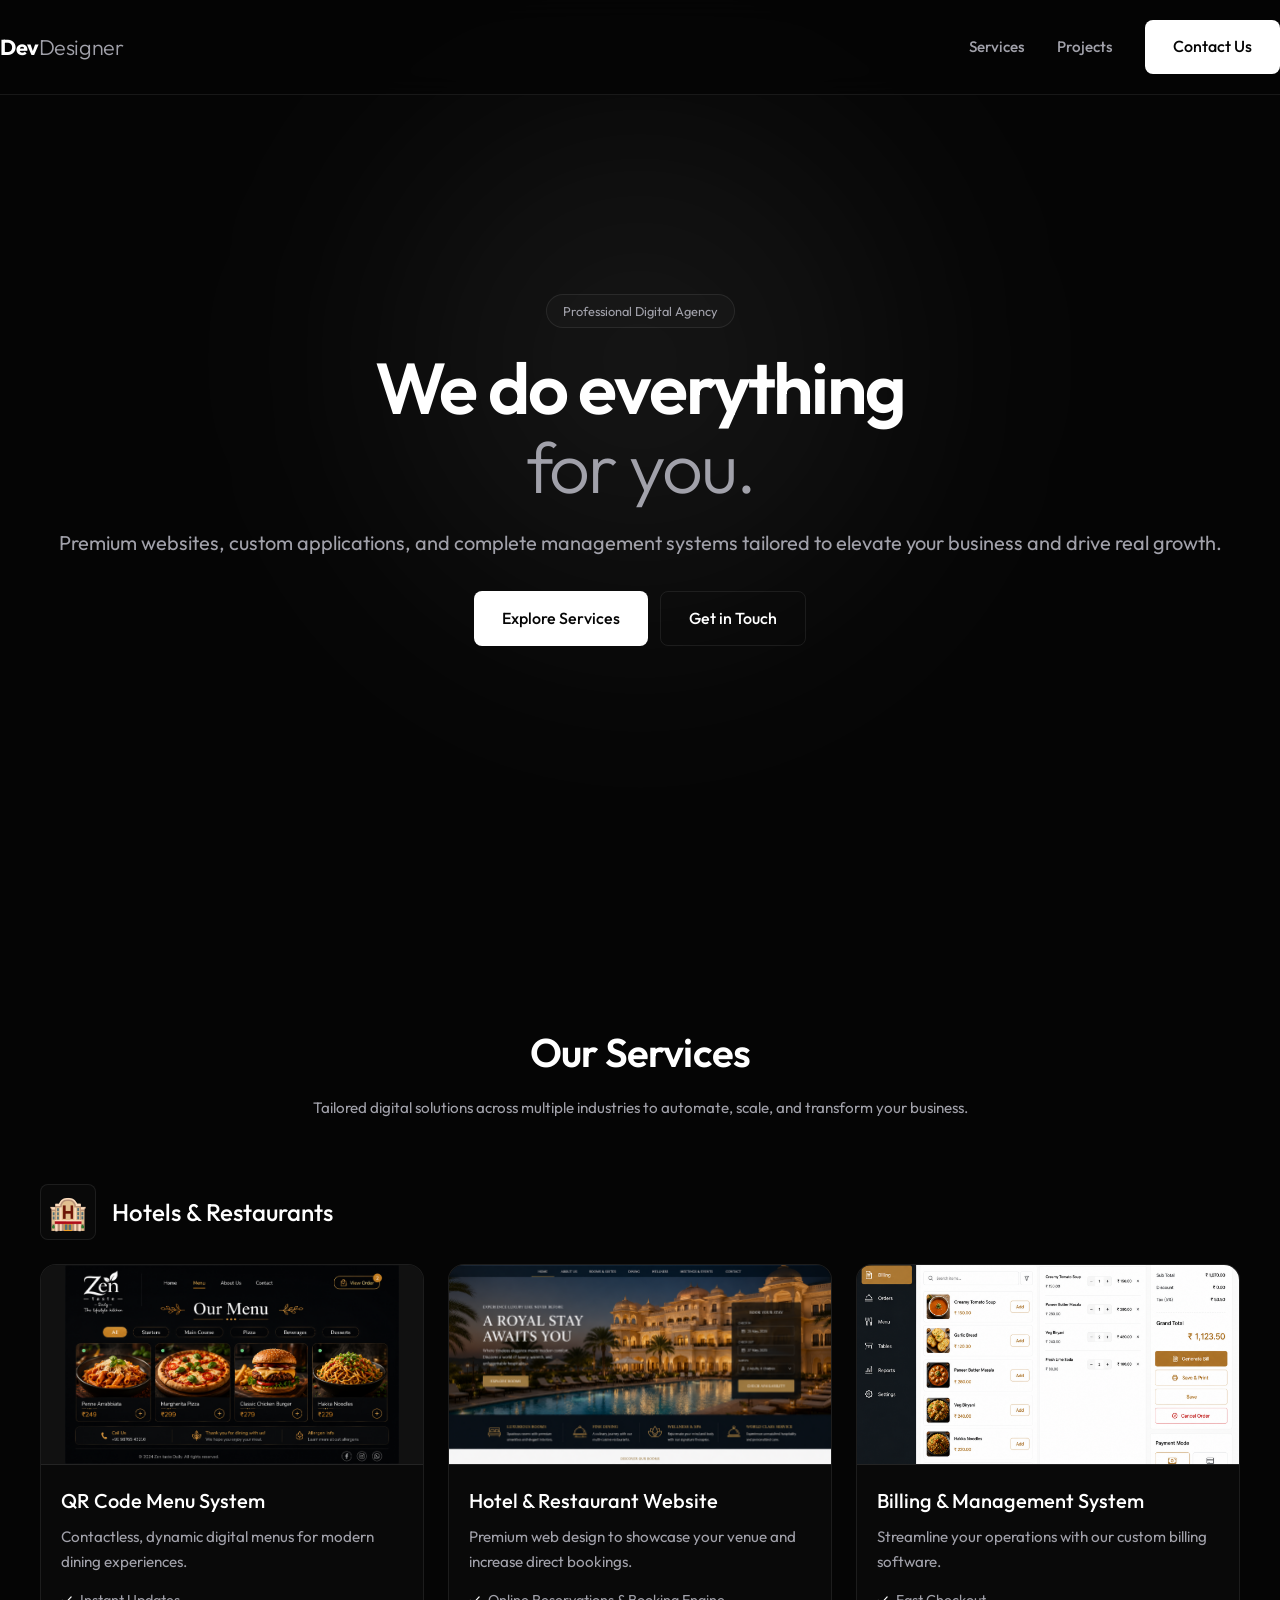
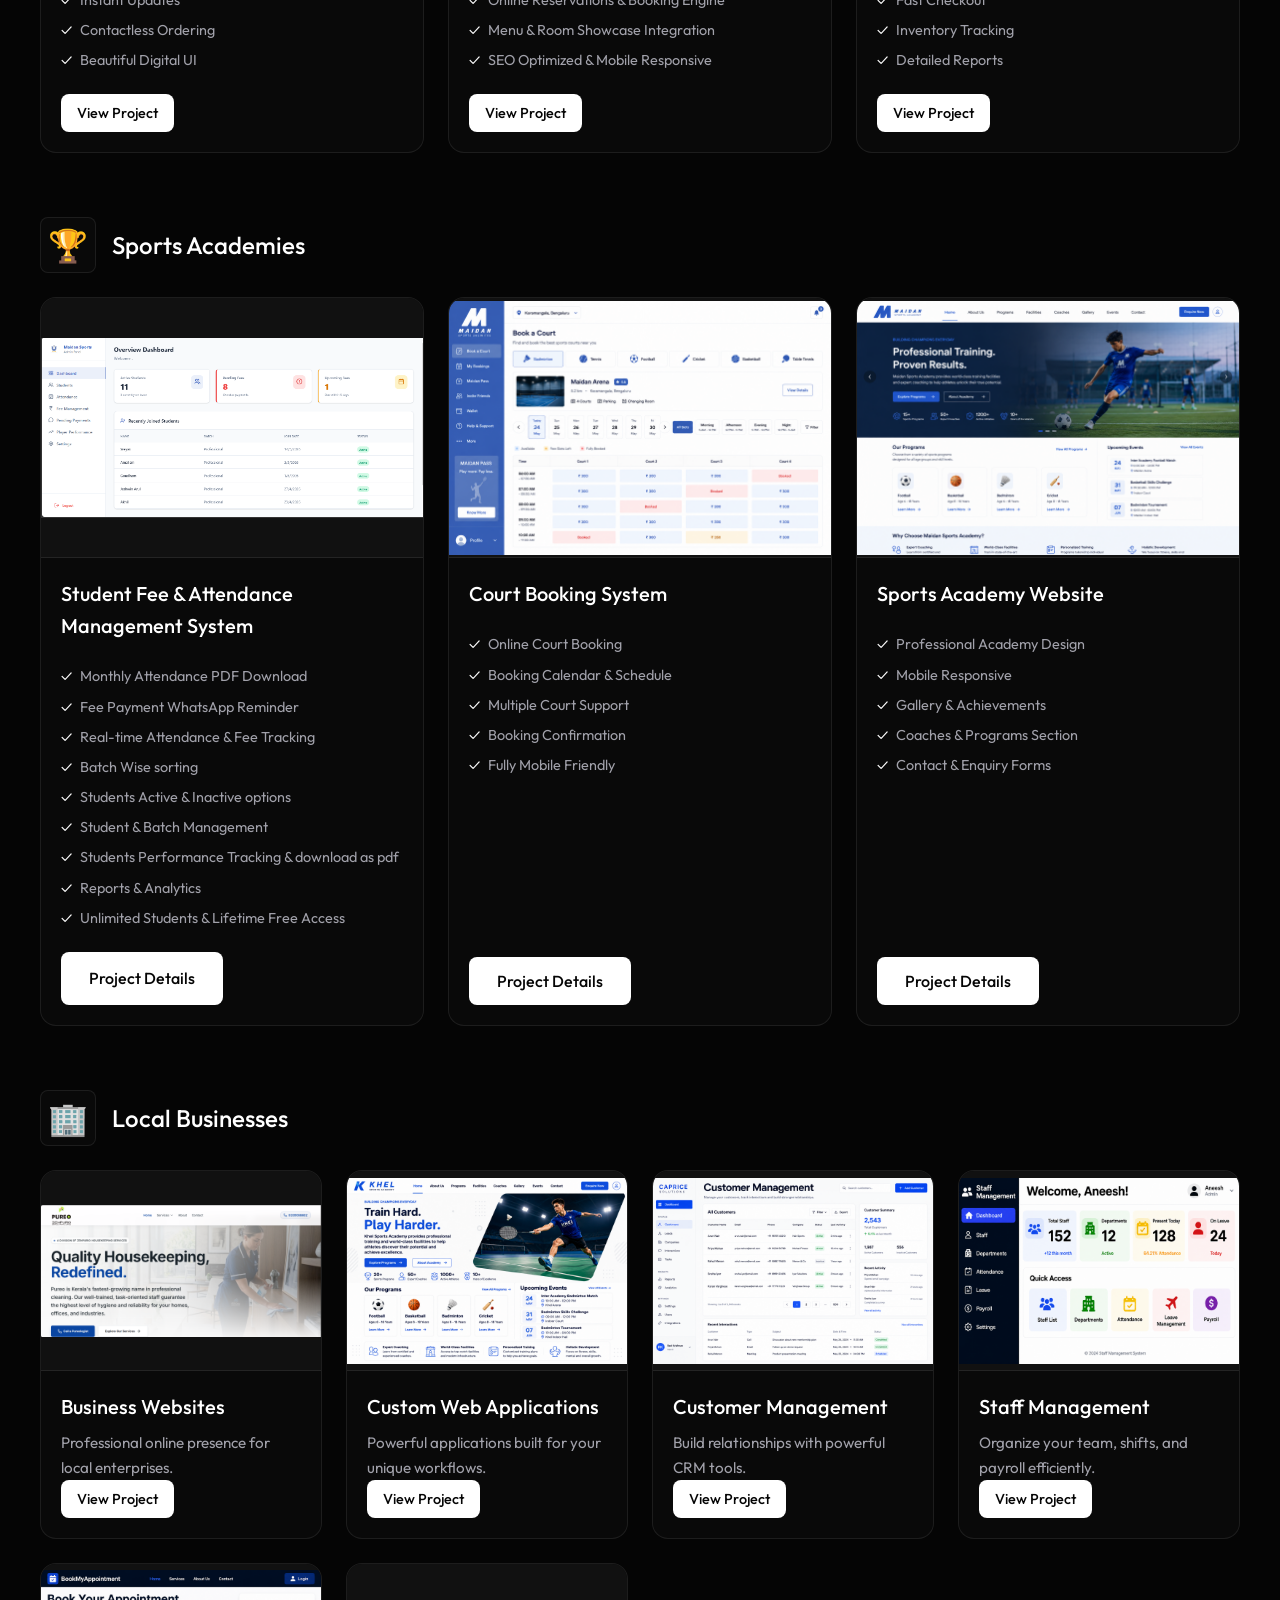
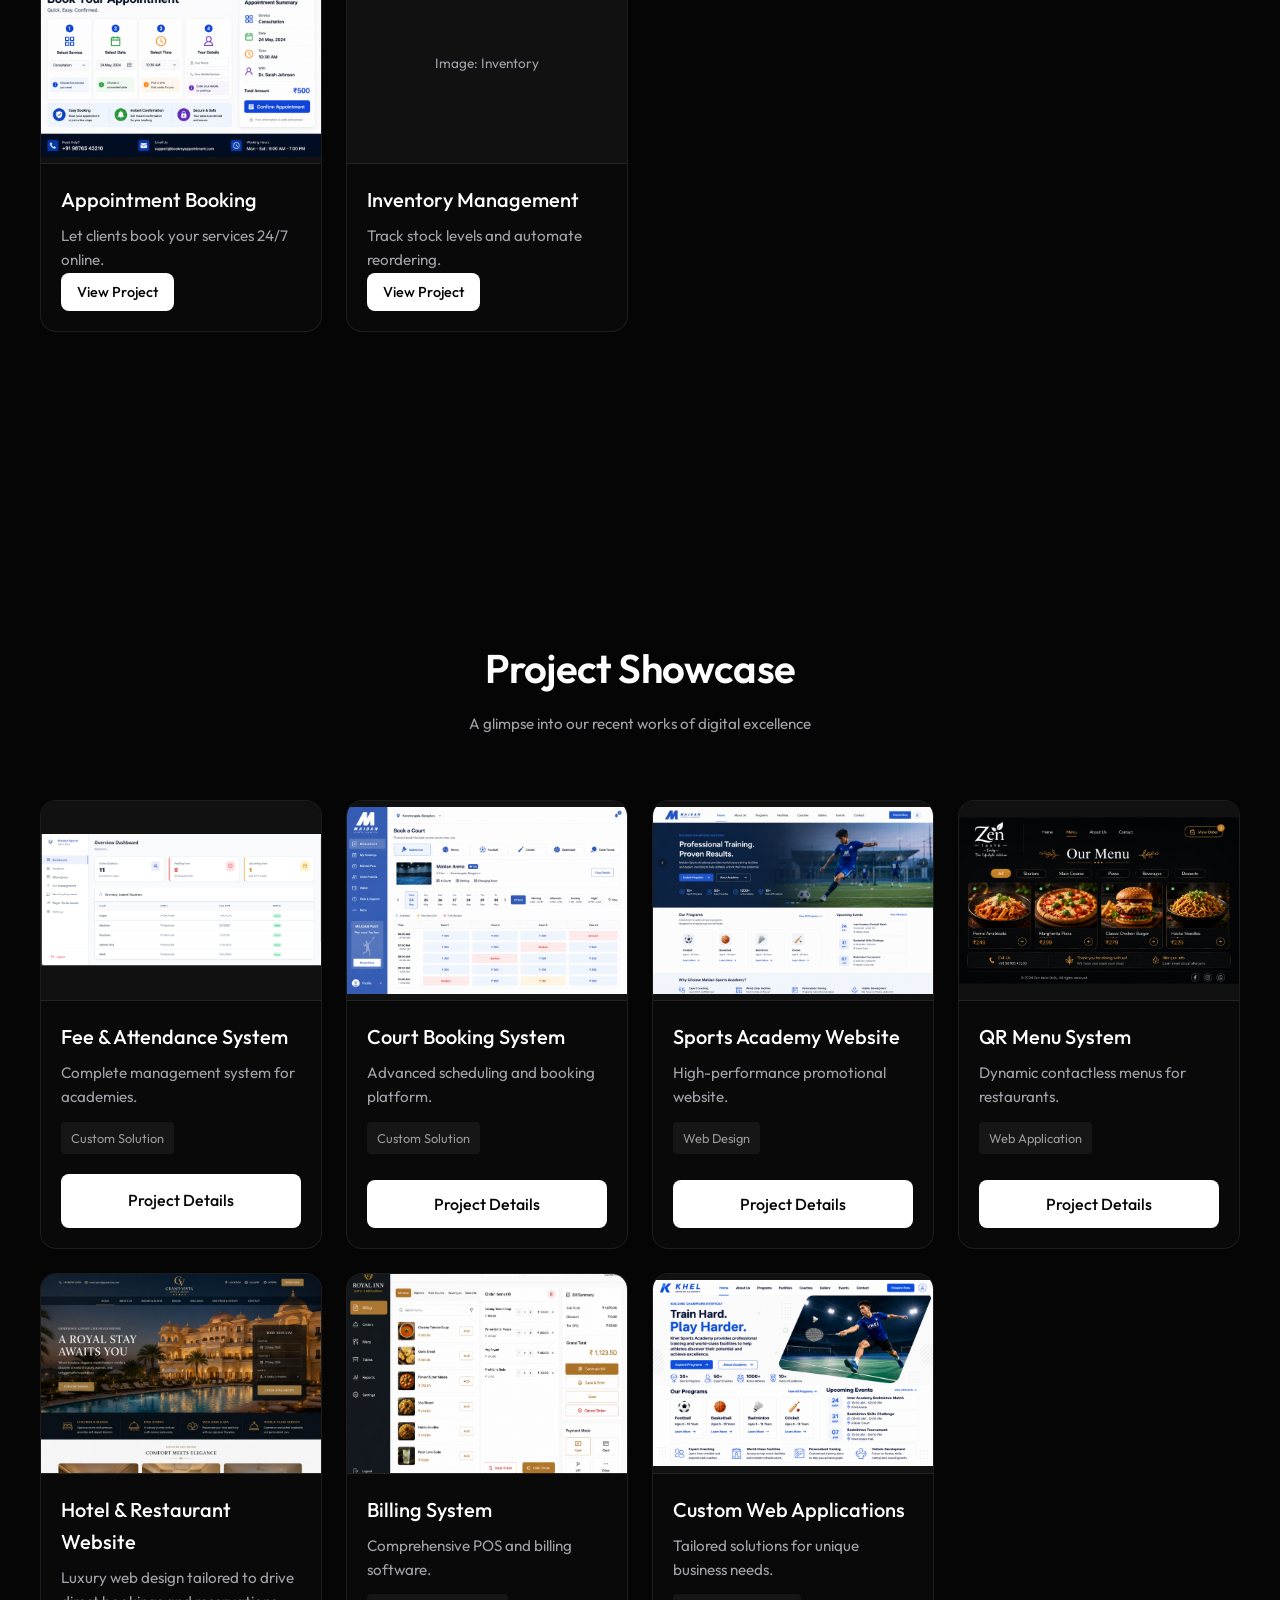
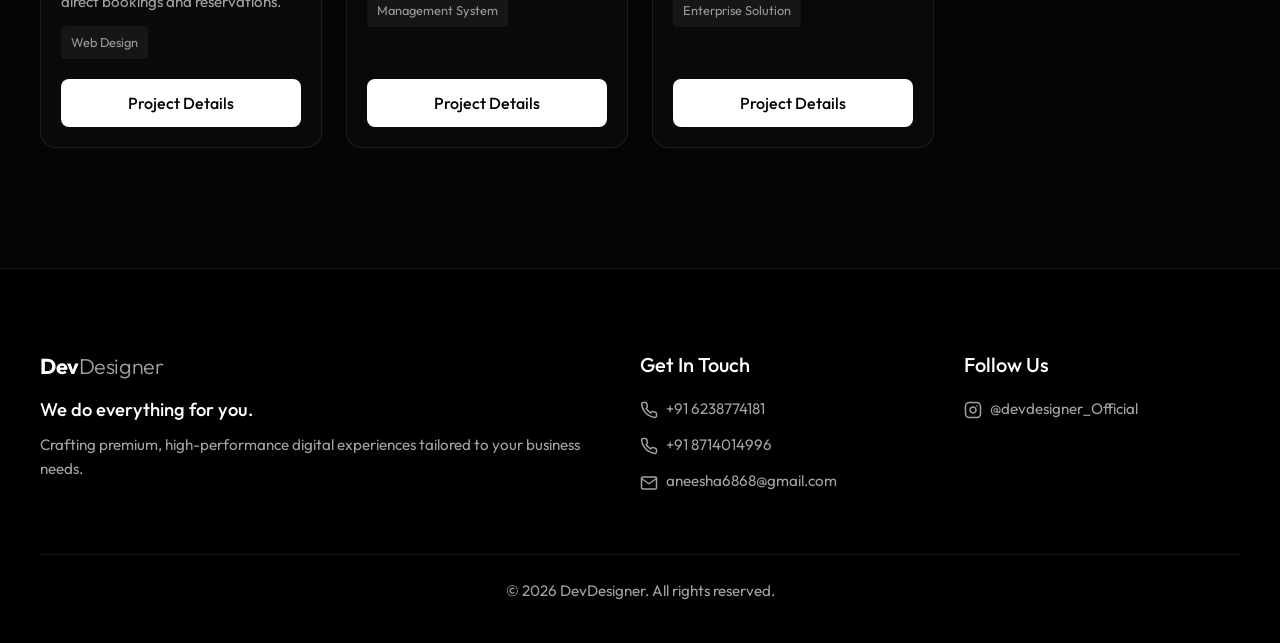
==== commit 853e3536: "Update images and links" ====
--- a/index.html
+++ b/index.html
@@ -74,7 +74,6 @@
                             </ul>
                             <div class="card-actions">
                                 <button class="btn-sm btn-primary">View Project</button>
-                                <button class="btn-sm btn-outline">Demo</button>
                             </div>
                         </div>
                     </div>
@@ -132,7 +131,10 @@
                                 <li>Monthly Attendance PDF Download</li>
                                 <li>Fee Payment WhatsApp Reminder</li>
                                 <li>Real-time Attendance & Fee Tracking</li>
+                                <li>Batch Wise sorting</li>
+                                <li>Students Active & Inactive options</li>
                                 <li>Student & Batch Management</li>
+                                <li>Students Performance Tracking & download as pdf</li>
                                 <li>Reports & Analytics</li>
                                 <li>Unlimited Students & Lifetime Free Access</li>
                             </ul>
@@ -208,7 +210,9 @@
                         </div>
                     </div>
                     <div class="card service-card">
-                        <div class="card-image placeholder">Image: CRM</div>
+                        <div class="card-image" style="padding: 0;">
+                            <img src="custmanage.png" alt="Customer Management" style="width: 100%; height: 100%; object-fit: contain; object-position: center;">
+                        </div>
                         <div class="card-content">
                             <h4>Customer Management</h4>
                             <p>Build relationships with powerful CRM tools.</p>
@@ -216,7 +220,9 @@
                         </div>
                     </div>
                     <div class="card service-card">
-                        <div class="card-image placeholder">Image: Staff System</div>
+                        <div class="card-image" style="padding: 0;">
+                            <img src="staffmanage.png" alt="Staff Management" style="width: 100%; height: 100%; object-fit: contain; object-position: center;">
+                        </div>
                         <div class="card-content">
                             <h4>Staff Management</h4>
                             <p>Organize your team, shifts, and payroll efficiently.</p>
@@ -224,7 +230,9 @@
                         </div>
                     </div>
                     <div class="card service-card">
-                        <div class="card-image placeholder">Image: Appointments</div>
+                        <div class="card-image" style="padding: 0;">
+                            <img src="appoinmentbooking.png" alt="Appointment Booking" style="width: 100%; height: 100%; object-fit: contain; object-position: center;">
+                        </div>
                         <div class="card-content">
                             <h4>Appointment Booking</h4>
                             <p>Let clients book your services 24/7 online.</p>
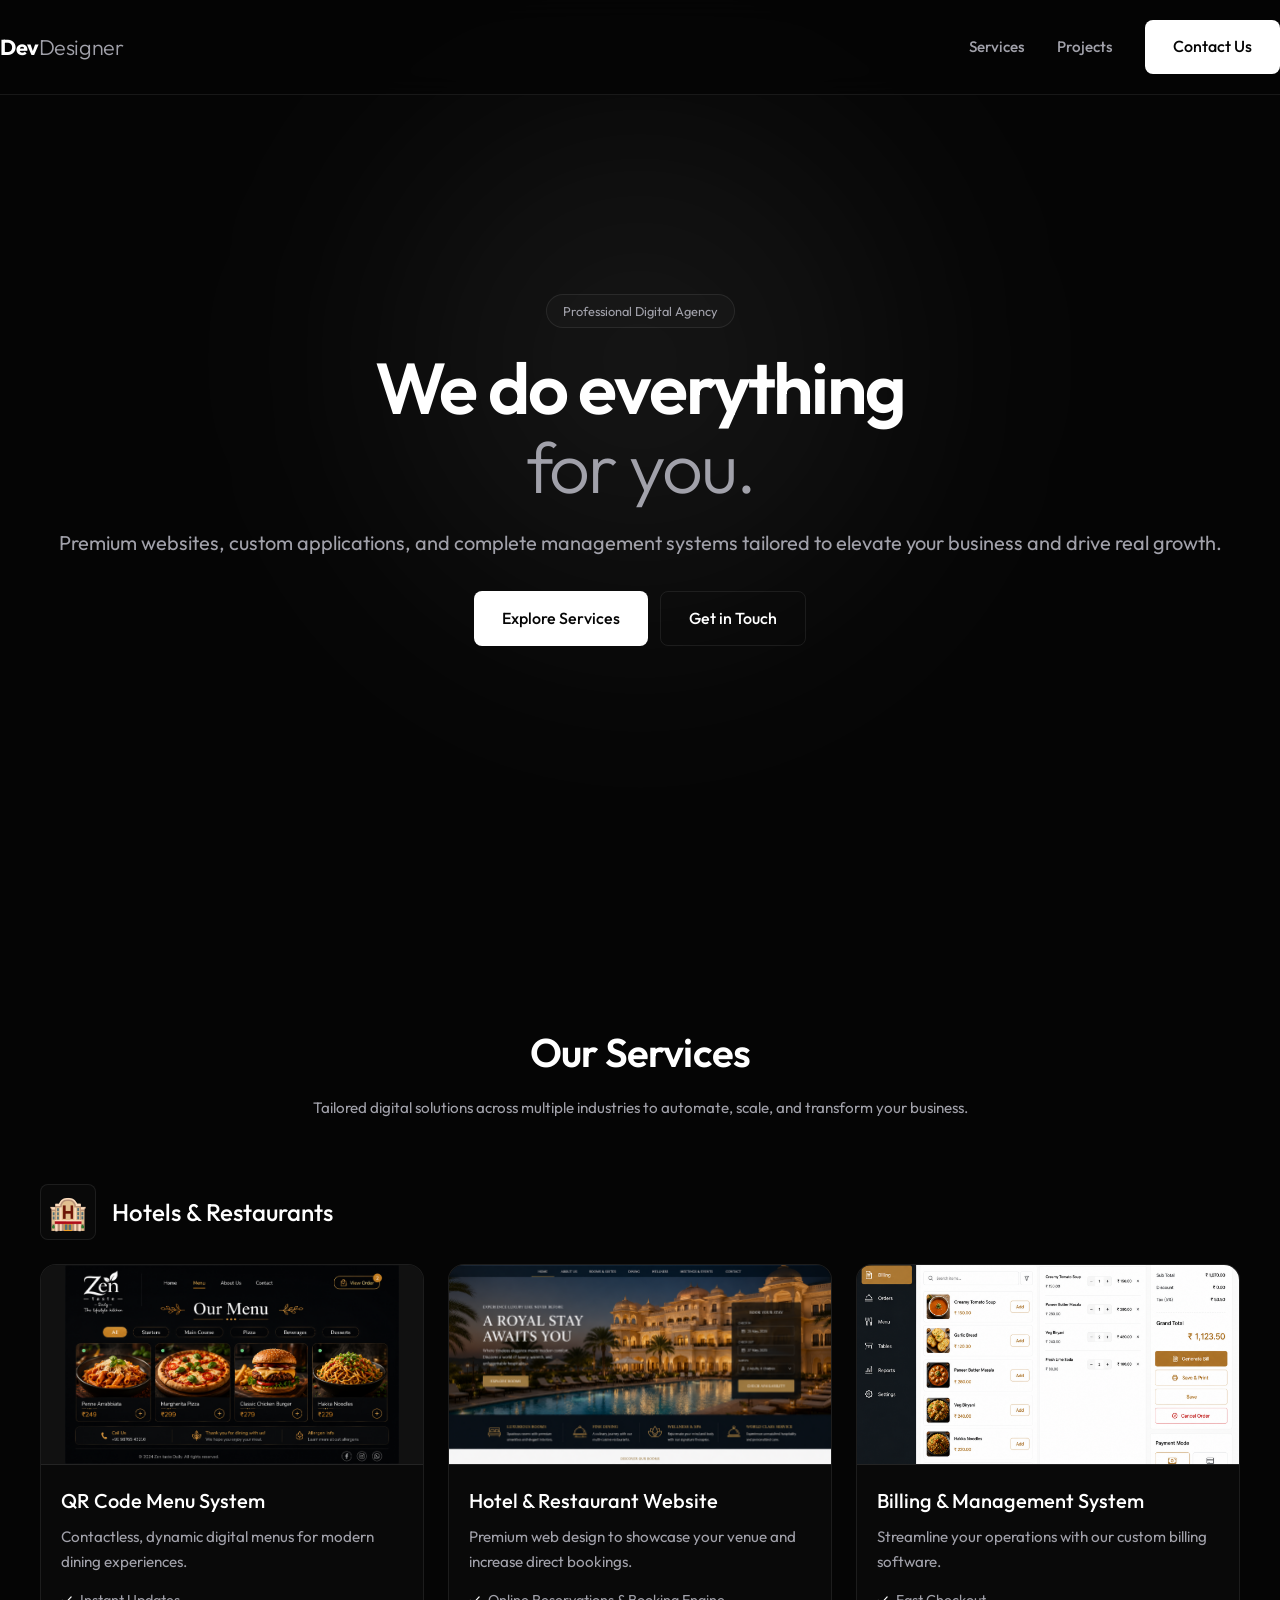
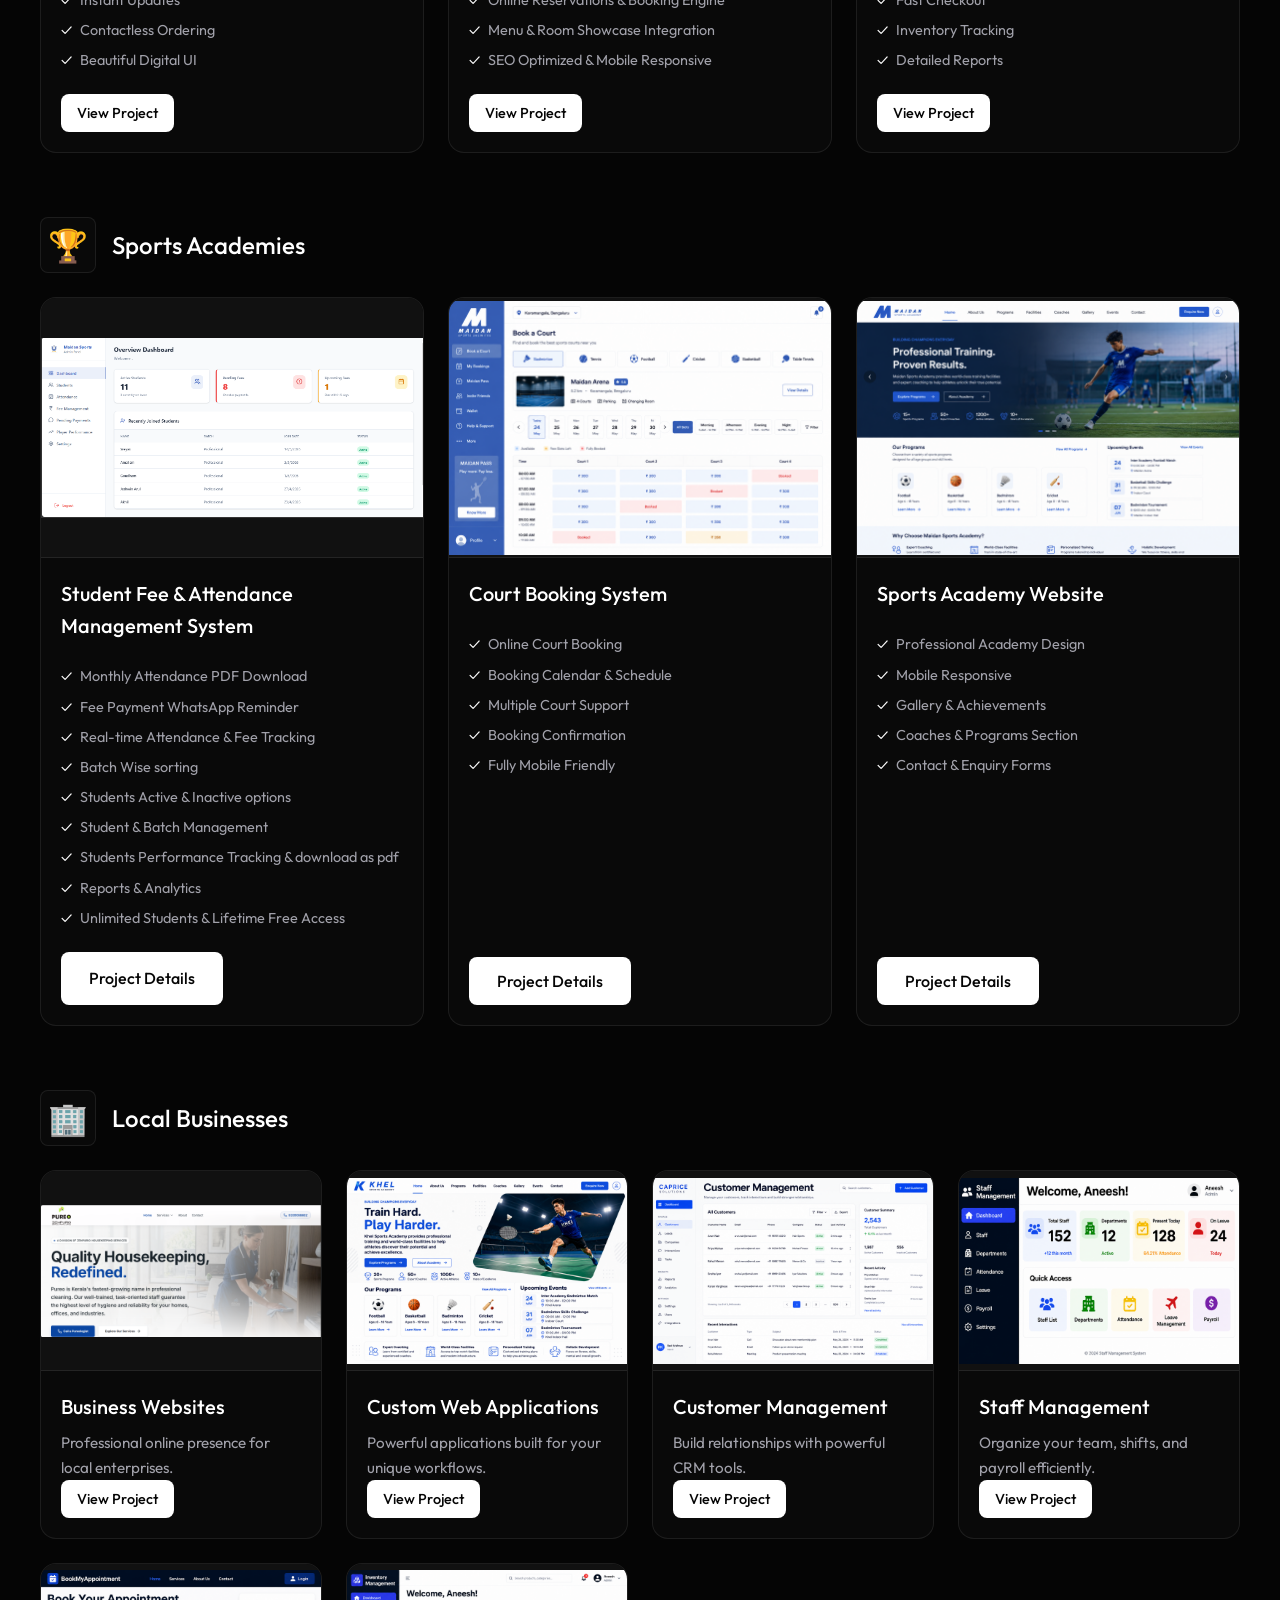
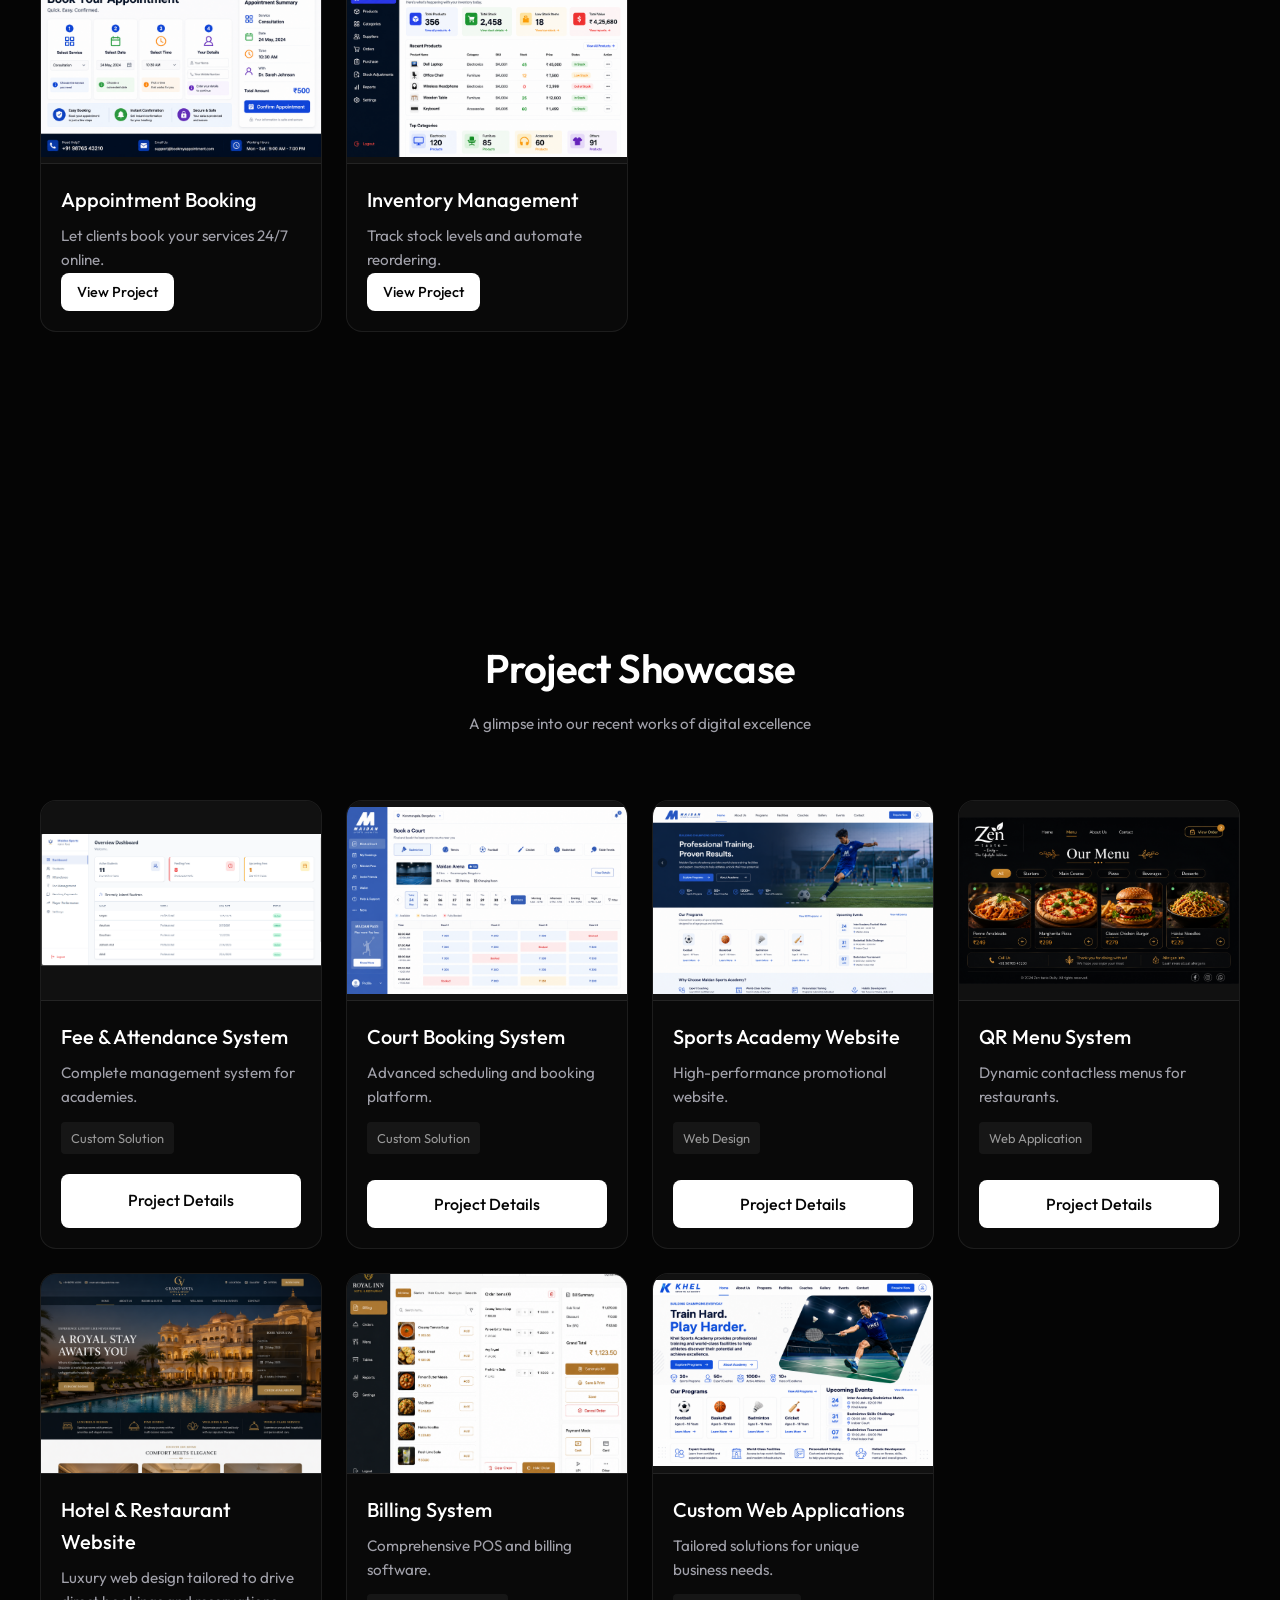
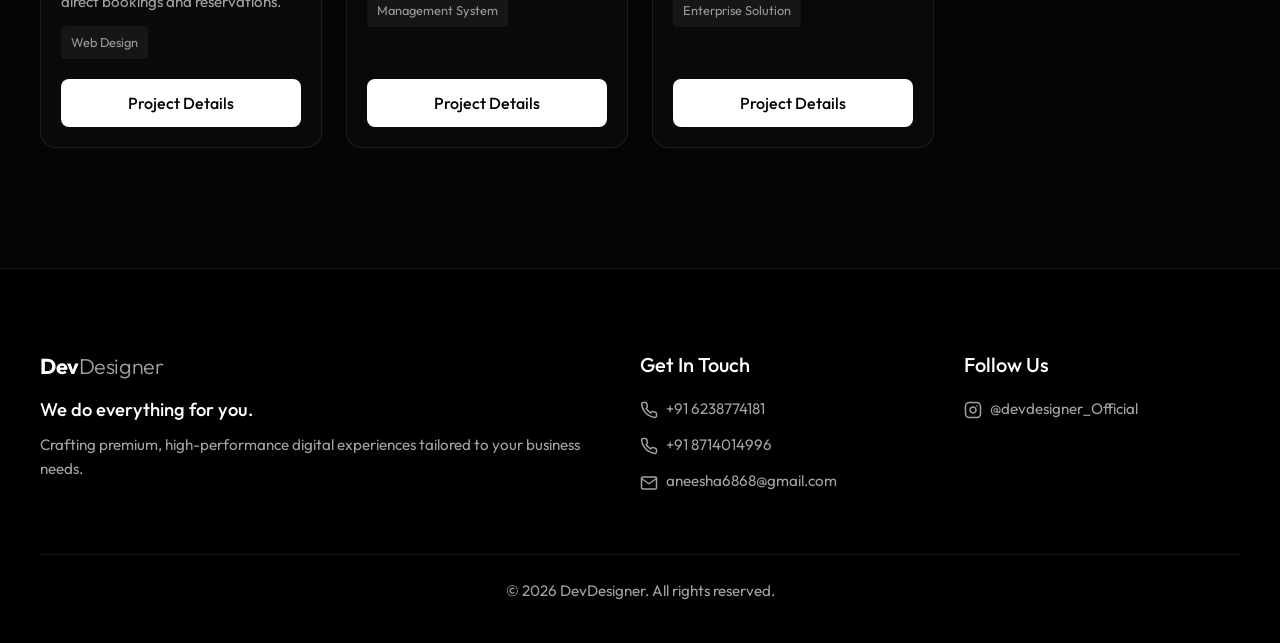
==== commit 08f5dc5f: "Add inventory management image" ====
--- a/index.html
+++ b/index.html
@@ -240,7 +240,9 @@
                         </div>
                     </div>
                     <div class="card service-card">
-                        <div class="card-image placeholder">Image: Inventory</div>
+                        <div class="card-image" style="padding: 0;">
+                            <img src="inventory.png" alt="Inventory Management" style="width: 100%; height: 100%; object-fit: contain; object-position: center;">
+                        </div>
                         <div class="card-content">
                             <h4>Inventory Management</h4>
                             <p>Track stock levels and automate reordering.</p>
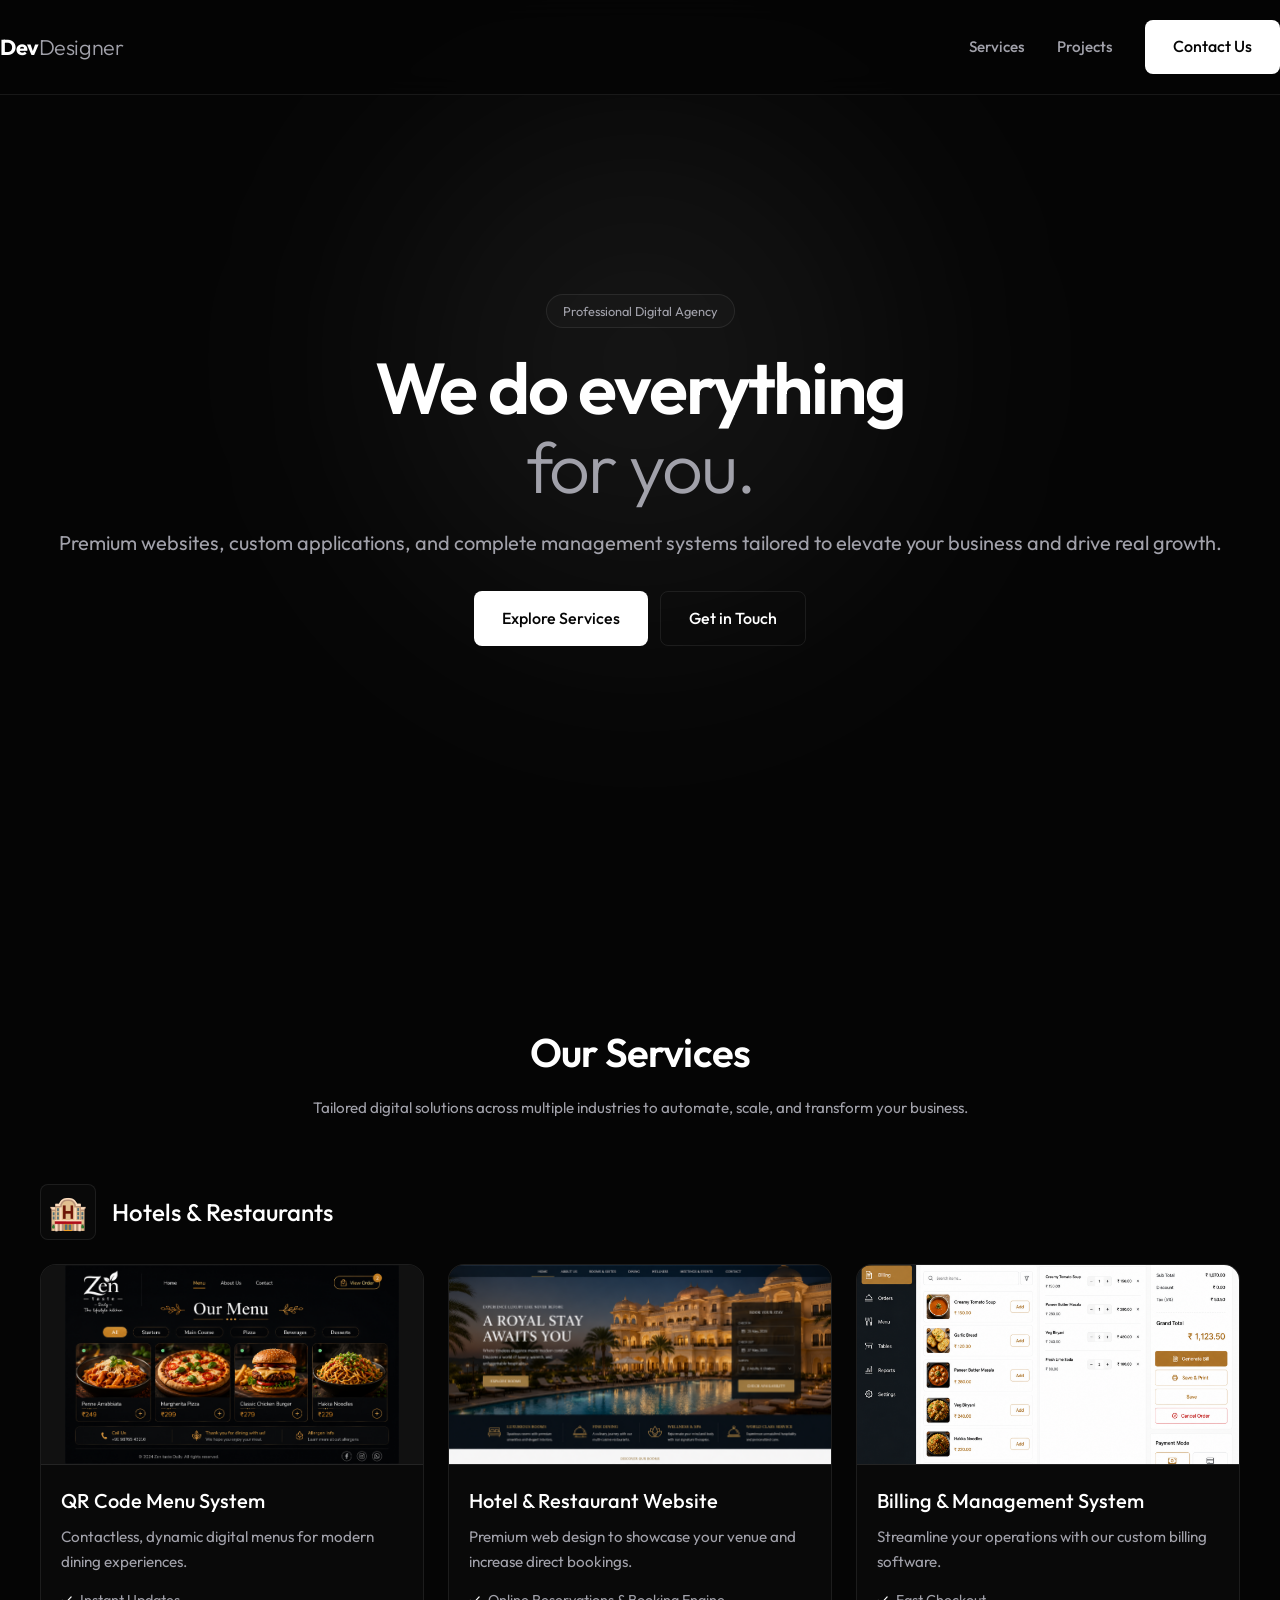
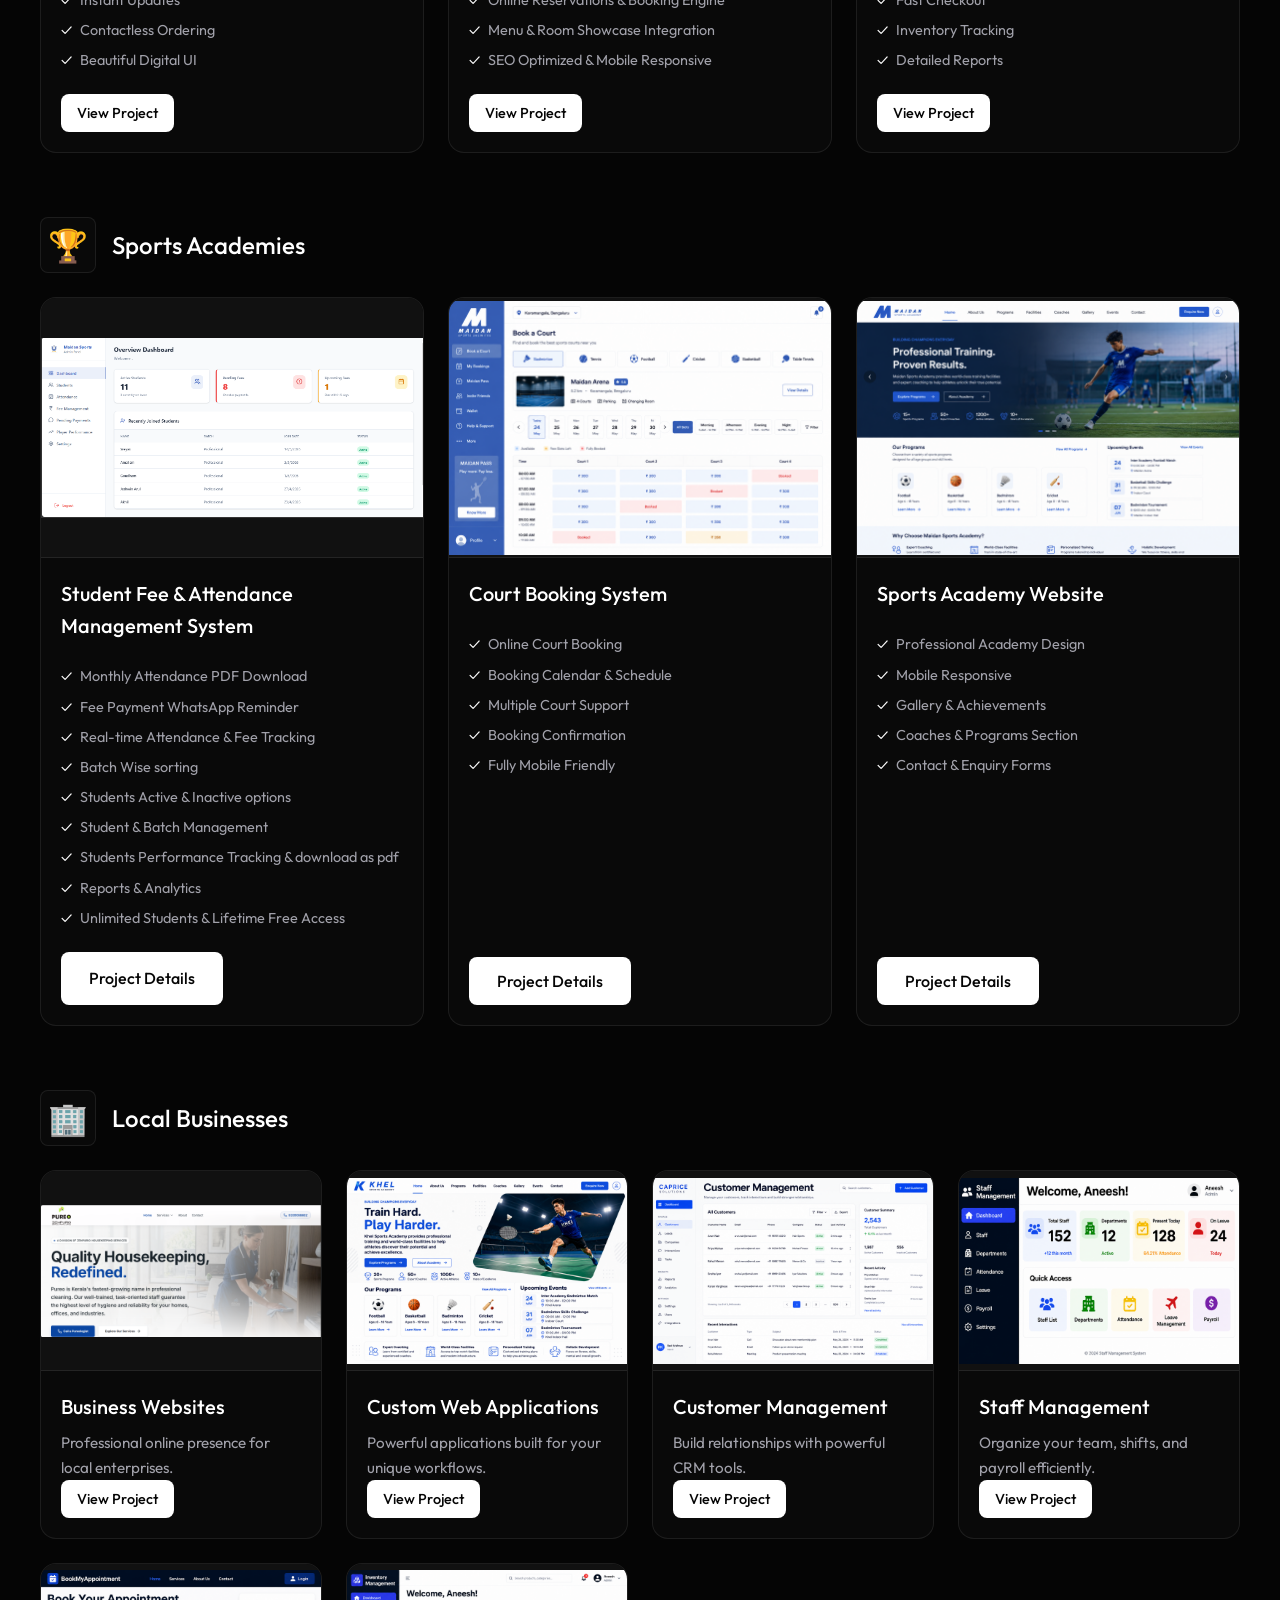
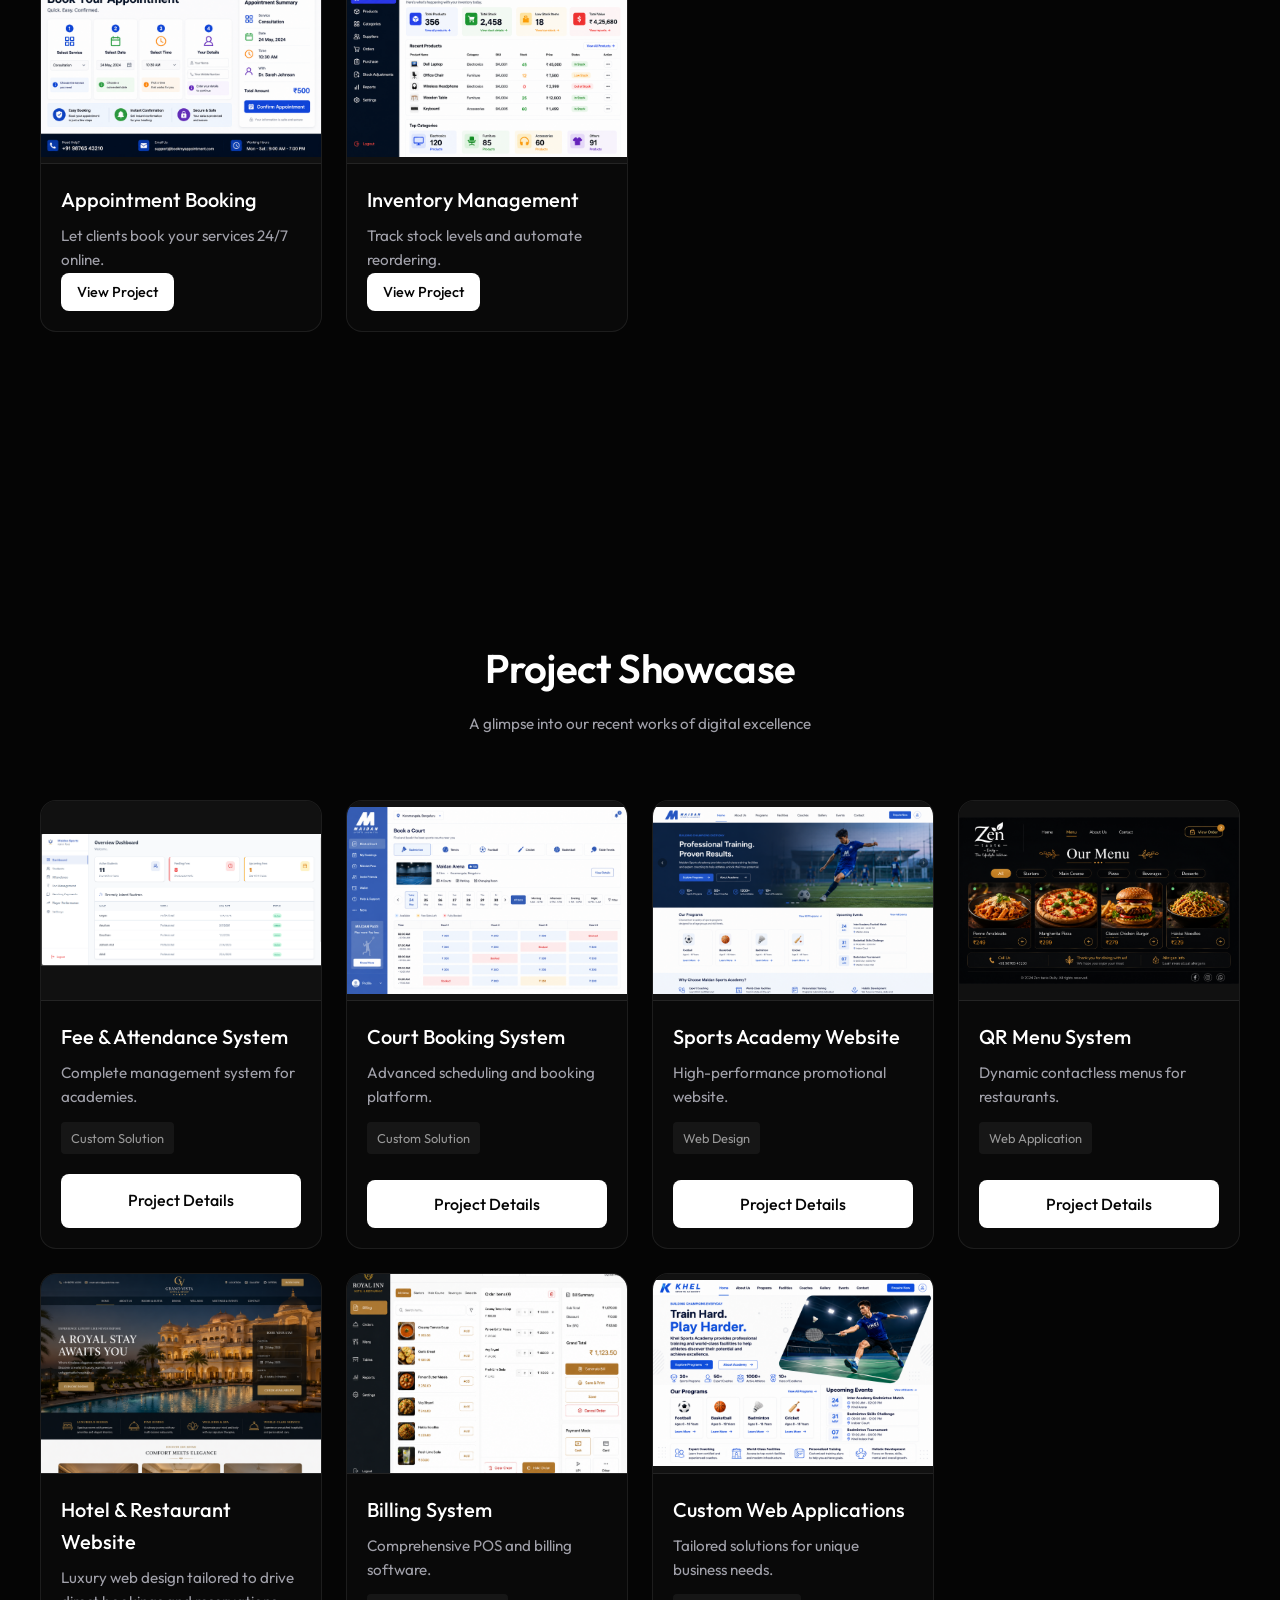
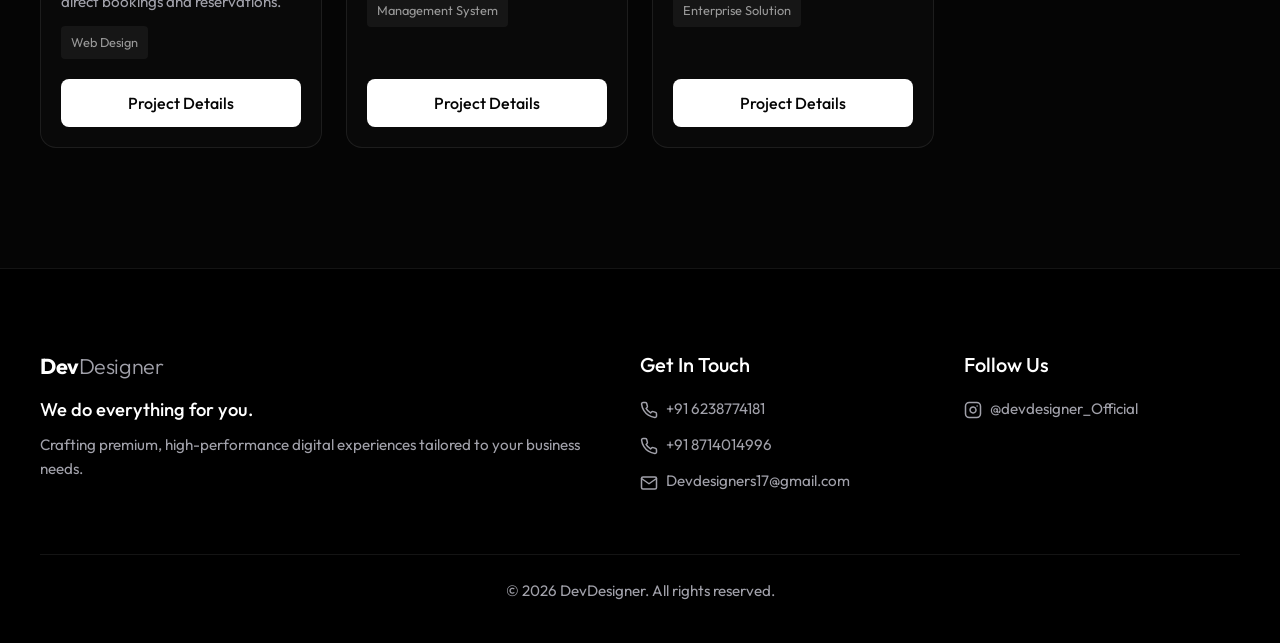
==== commit 45fe7018: "Update company email to Devdesigners17@gmail.com" ====
--- a/index.html
+++ b/index.html
@@ -139,7 +139,7 @@
                                 <li>Unlimited Students & Lifetime Free Access</li>
                             </ul>
                             <div class="card-actions mt-auto">
-                                <a href="student-fee-project.html" class="btn-primary w-100">Project Details</a>
+                                <a href="/student-fee-project" class="btn-primary w-100">Project Details</a>
                             </div>
                         </div>
                     </div>
@@ -271,7 +271,7 @@
                         <h4>Fee & Attendance System</h4>
                         <p>Complete management system for academies.</p>
                         <p class="tech-stack">Custom Solution</p>
-                        <a href="student-fee-project.html" class="btn-primary w-100 mt-auto">Project Details</a>
+                        <a href="/student-fee-project" class="btn-primary w-100 mt-auto">Project Details</a>
                     </div>
                 </div>
                 <div class="card project-card">
@@ -357,7 +357,7 @@
                     <h4>Get In Touch</h4>
                     <a href="tel:+916238774181" class="contact-link"><svg width="18" height="18" viewBox="0 0 24 24" fill="none" stroke="currentColor" stroke-width="2" stroke-linecap="round" stroke-linejoin="round" style="vertical-align: middle; margin-right: 8px;"><path d="M22 16.92v3a2 2 0 0 1-2.18 2 19.79 19.79 0 0 1-8.63-3.07 19.5 19.5 0 0 1-6-6 19.79 19.79 0 0 1-3.07-8.67A2 2 0 0 1 4.11 2h3a2 2 0 0 1 2 1.72 12.84 12.84 0 0 0 .7 2.81 2 2 0 0 1-.45 2.11L8.09 9.91a16 16 0 0 0 6 6l1.27-1.27a2 2 0 0 1 2.11-.45 12.84 12.84 0 0 0 2.81.7A2 2 0 0 1 22 16.92z"></path></svg>+91 6238774181</a>
                     <a href="tel:+918714014996" class="contact-link"><svg width="18" height="18" viewBox="0 0 24 24" fill="none" stroke="currentColor" stroke-width="2" stroke-linecap="round" stroke-linejoin="round" style="vertical-align: middle; margin-right: 8px;"><path d="M22 16.92v3a2 2 0 0 1-2.18 2 19.79 19.79 0 0 1-8.63-3.07 19.5 19.5 0 0 1-6-6 19.79 19.79 0 0 1-3.07-8.67A2 2 0 0 1 4.11 2h3a2 2 0 0 1 2 1.72 12.84 12.84 0 0 0 .7 2.81 2 2 0 0 1-.45 2.11L8.09 9.91a16 16 0 0 0 6 6l1.27-1.27a2 2 0 0 1 2.11-.45 12.84 12.84 0 0 0 2.81.7A2 2 0 0 1 22 16.92z"></path></svg>+91 8714014996</a>
-                    <a href="mailto:aneesha6868@gmail.com" class="contact-link"><svg width="18" height="18" viewBox="0 0 24 24" fill="none" stroke="currentColor" stroke-width="2" stroke-linecap="round" stroke-linejoin="round" style="vertical-align: middle; margin-right: 8px;"><path d="M4 4h16c1.1 0 2 .9 2 2v12c0 1.1-.9 2-2 2H4c-1.1 0-2-.9-2-2V6c0-1.1.9-2 2-2z"></path><polyline points="22,6 12,13 2,6"></polyline></svg>aneesha6868@gmail.com</a>
+                    <a href="mailto:Devdesigners17@gmail.com" class="contact-link"><svg width="18" height="18" viewBox="0 0 24 24" fill="none" stroke="currentColor" stroke-width="2" stroke-linecap="round" stroke-linejoin="round" style="vertical-align: middle; margin-right: 8px;"><path d="M4 4h16c1.1 0 2 .9 2 2v12c0 1.1-.9 2-2 2H4c-1.1 0-2-.9-2-2V6c0-1.1.9-2 2-2z"></path><polyline points="22,6 12,13 2,6"></polyline></svg>Devdesigners17@gmail.com</a>
                 </div>
                 <div class="footer-social">
                     <h4>Follow Us</h4>
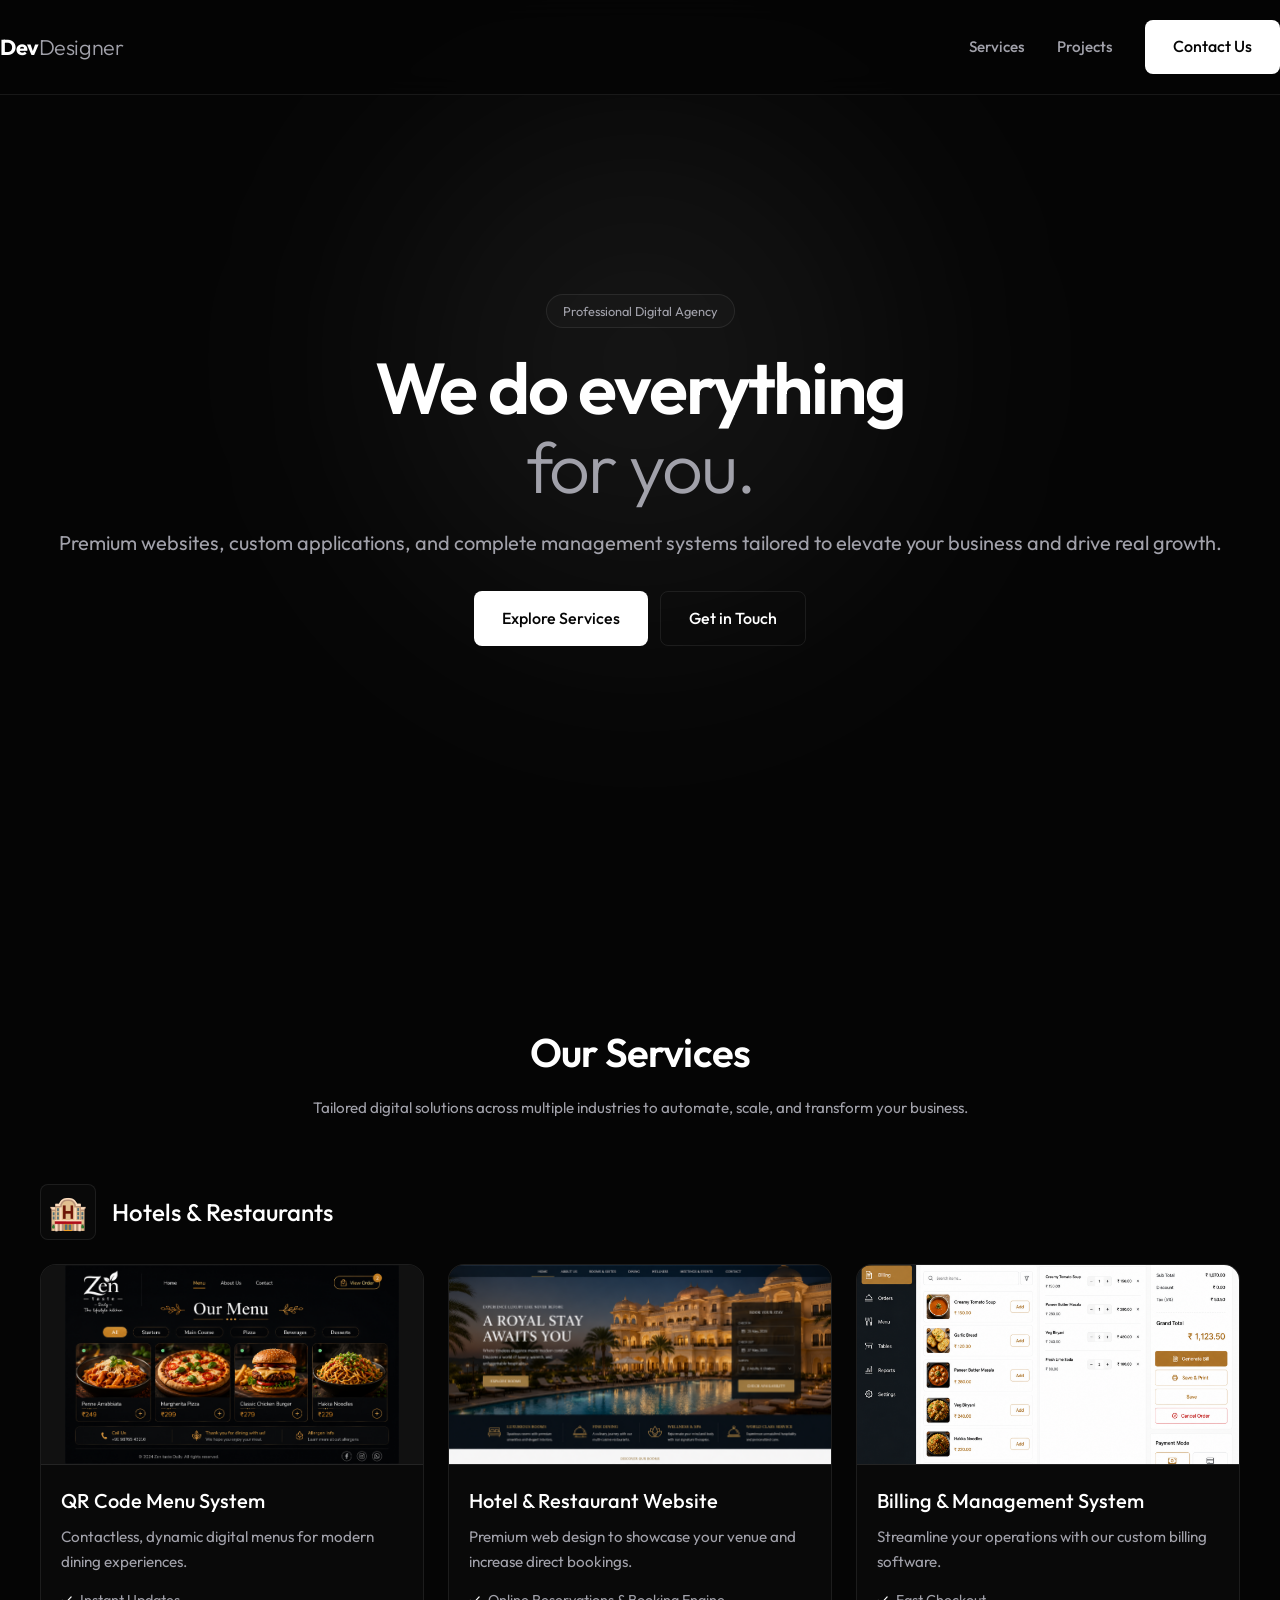
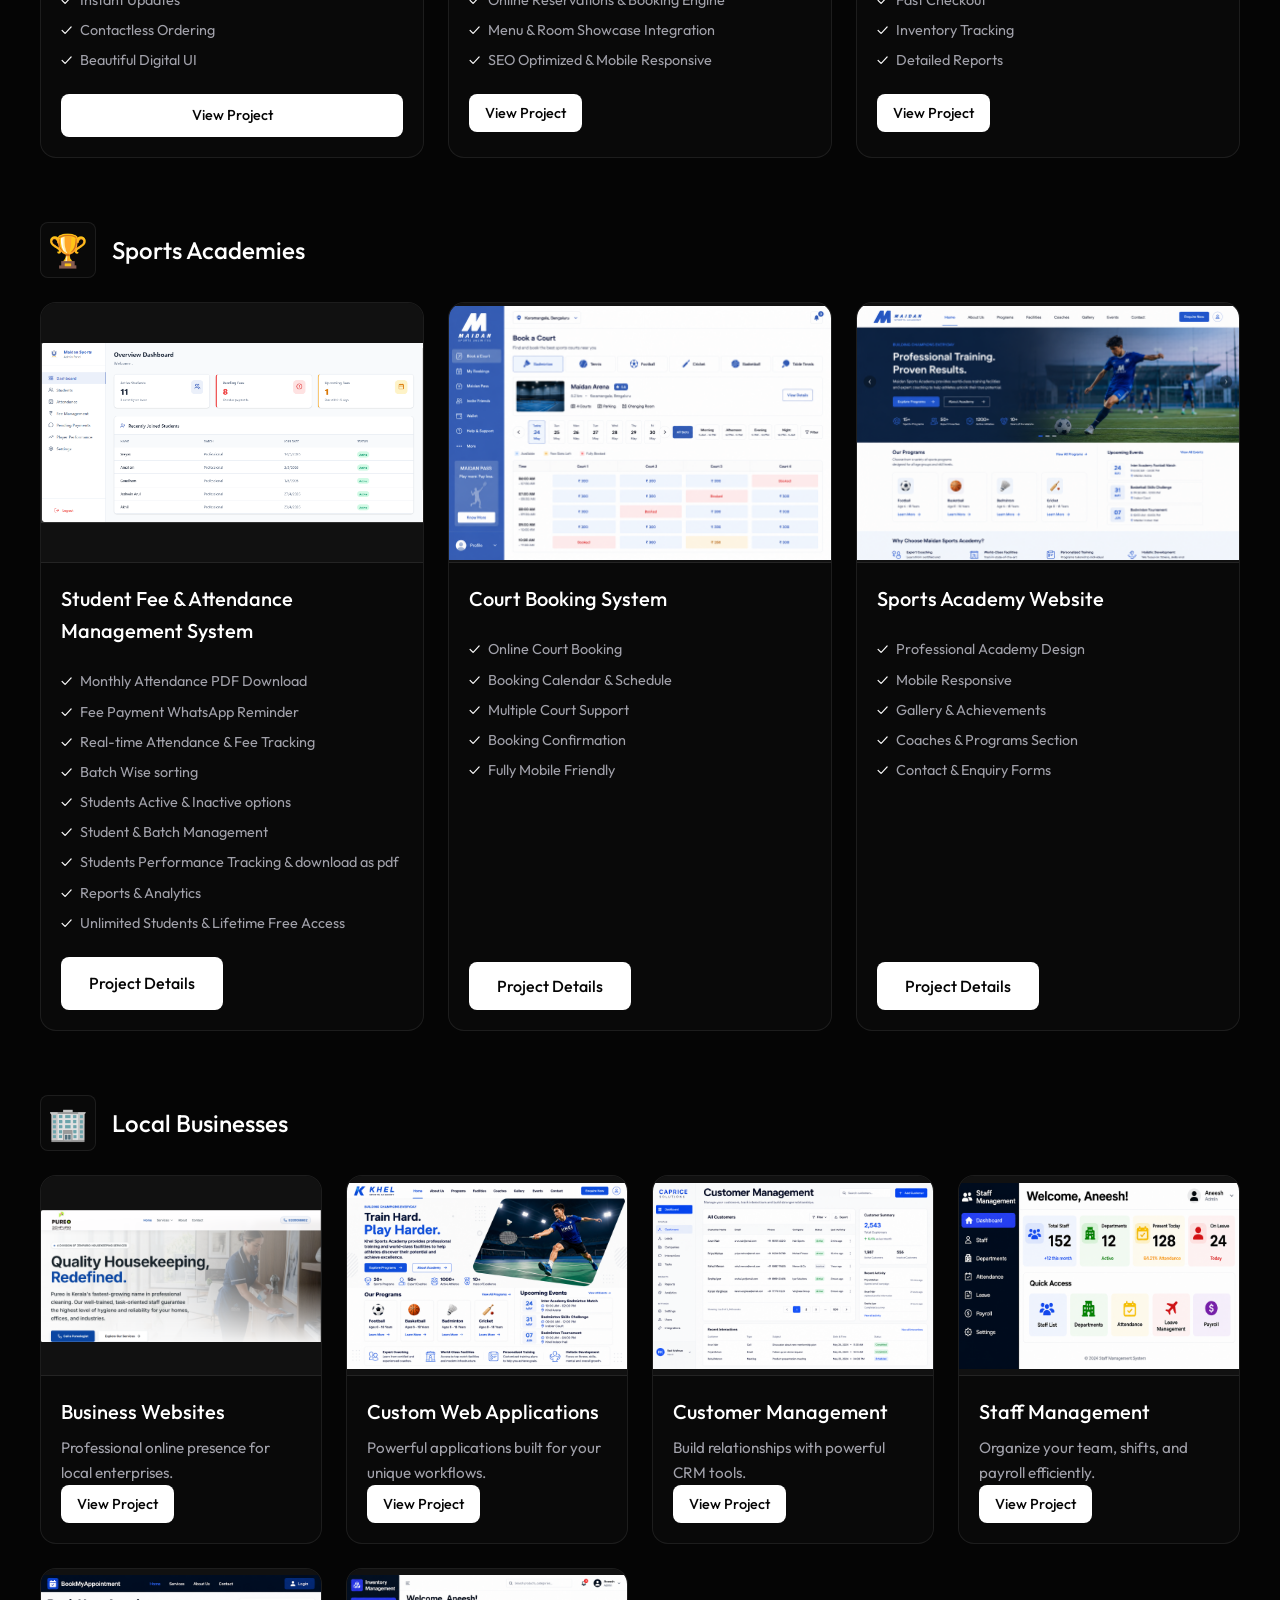
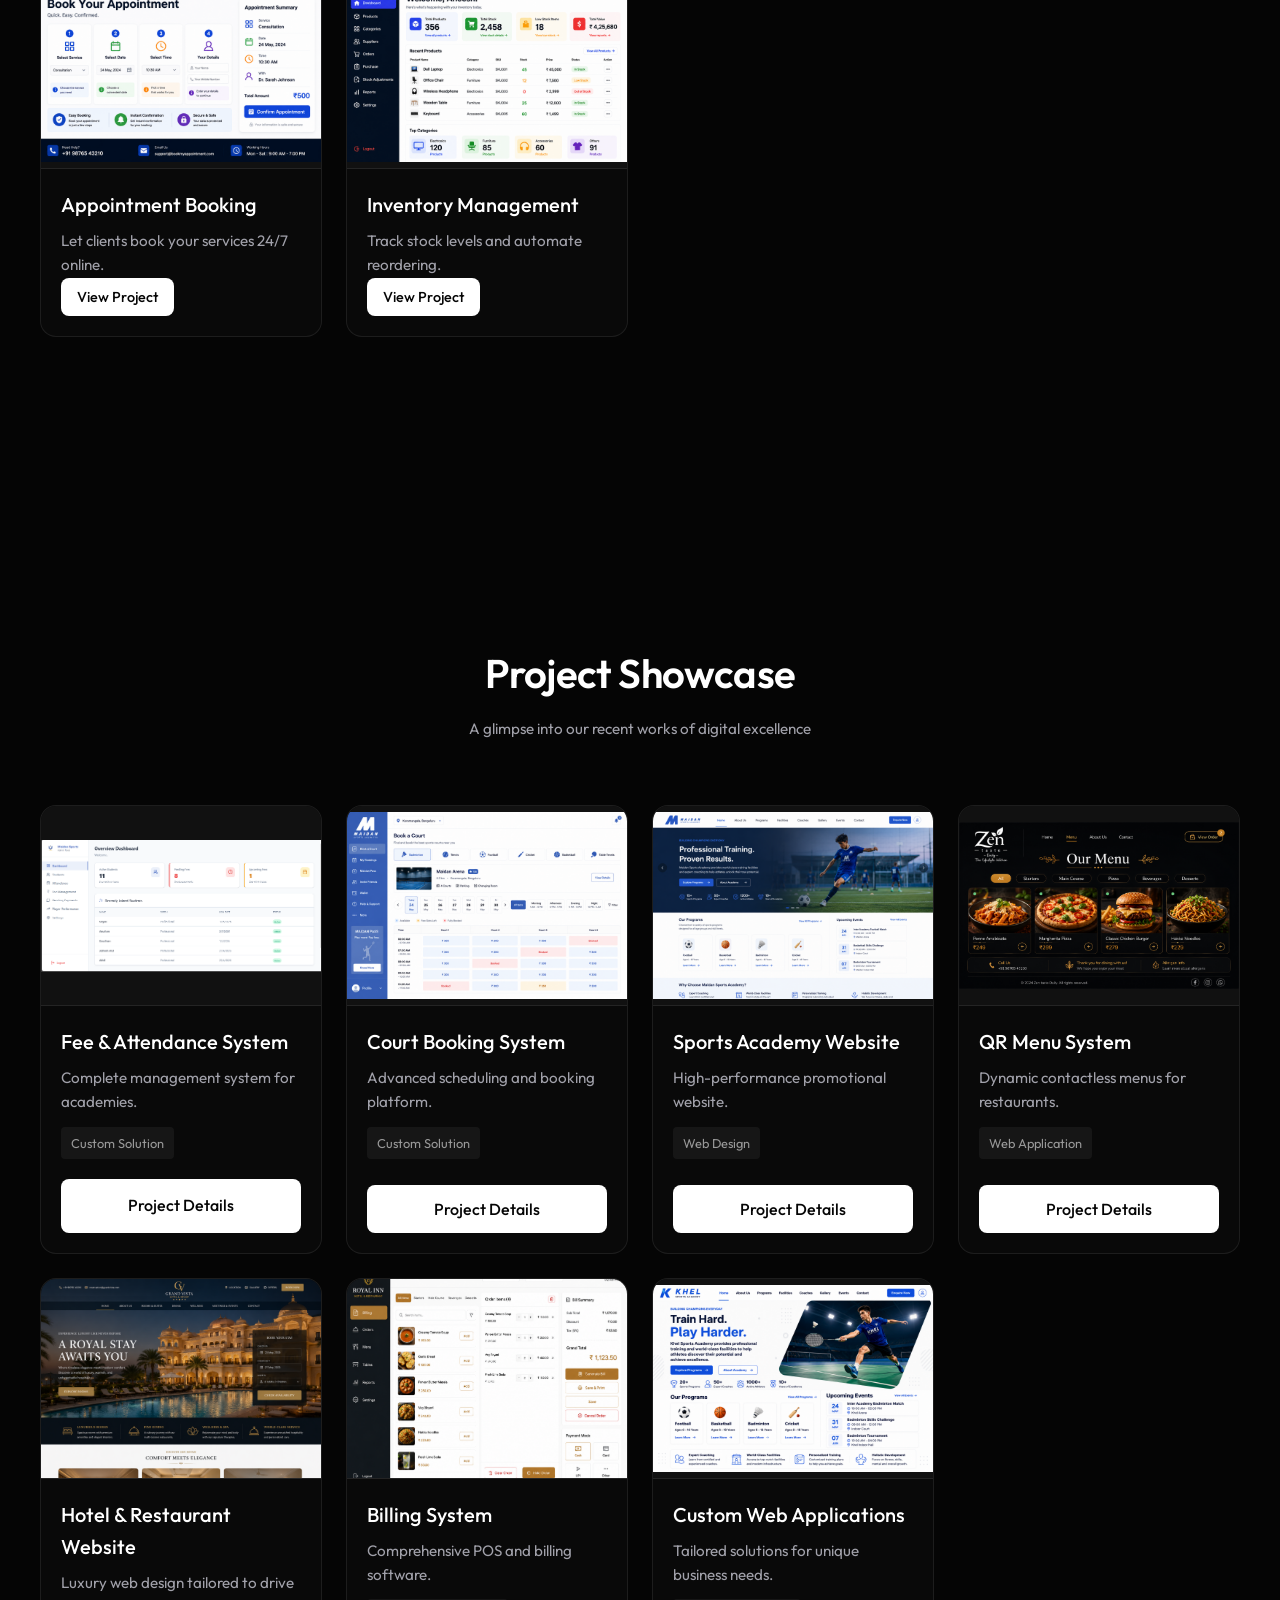
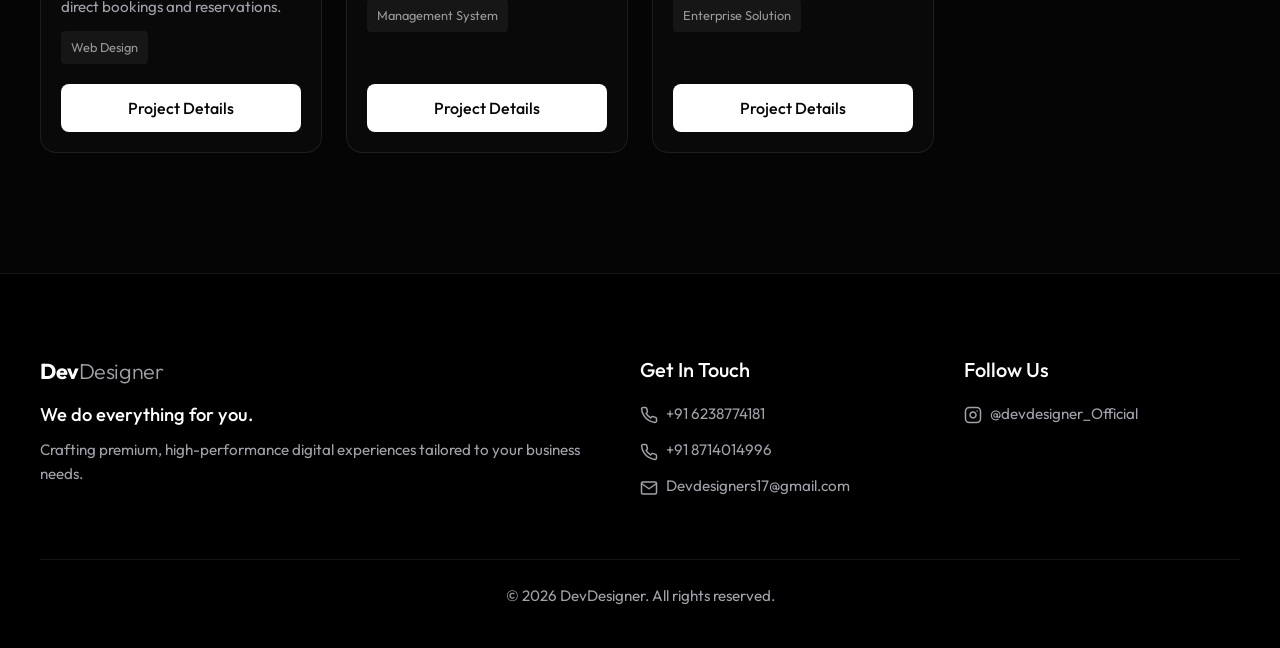
==== commit 8e3108a6: "Add QR Code Menu project page and link" ====
--- a/index.html
+++ b/index.html
@@ -73,7 +73,7 @@
                                 <li>Beautiful Digital UI</li>
                             </ul>
                             <div class="card-actions">
-                                <button class="btn-sm btn-primary">View Project</button>
+                                <a href="qr-menu-project.html" class="btn-sm btn-primary" style="text-decoration: none; display: block; text-align: center; box-sizing: border-box; width: 100%;">View Project</a>
                             </div>
                         </div>
                     </div>
